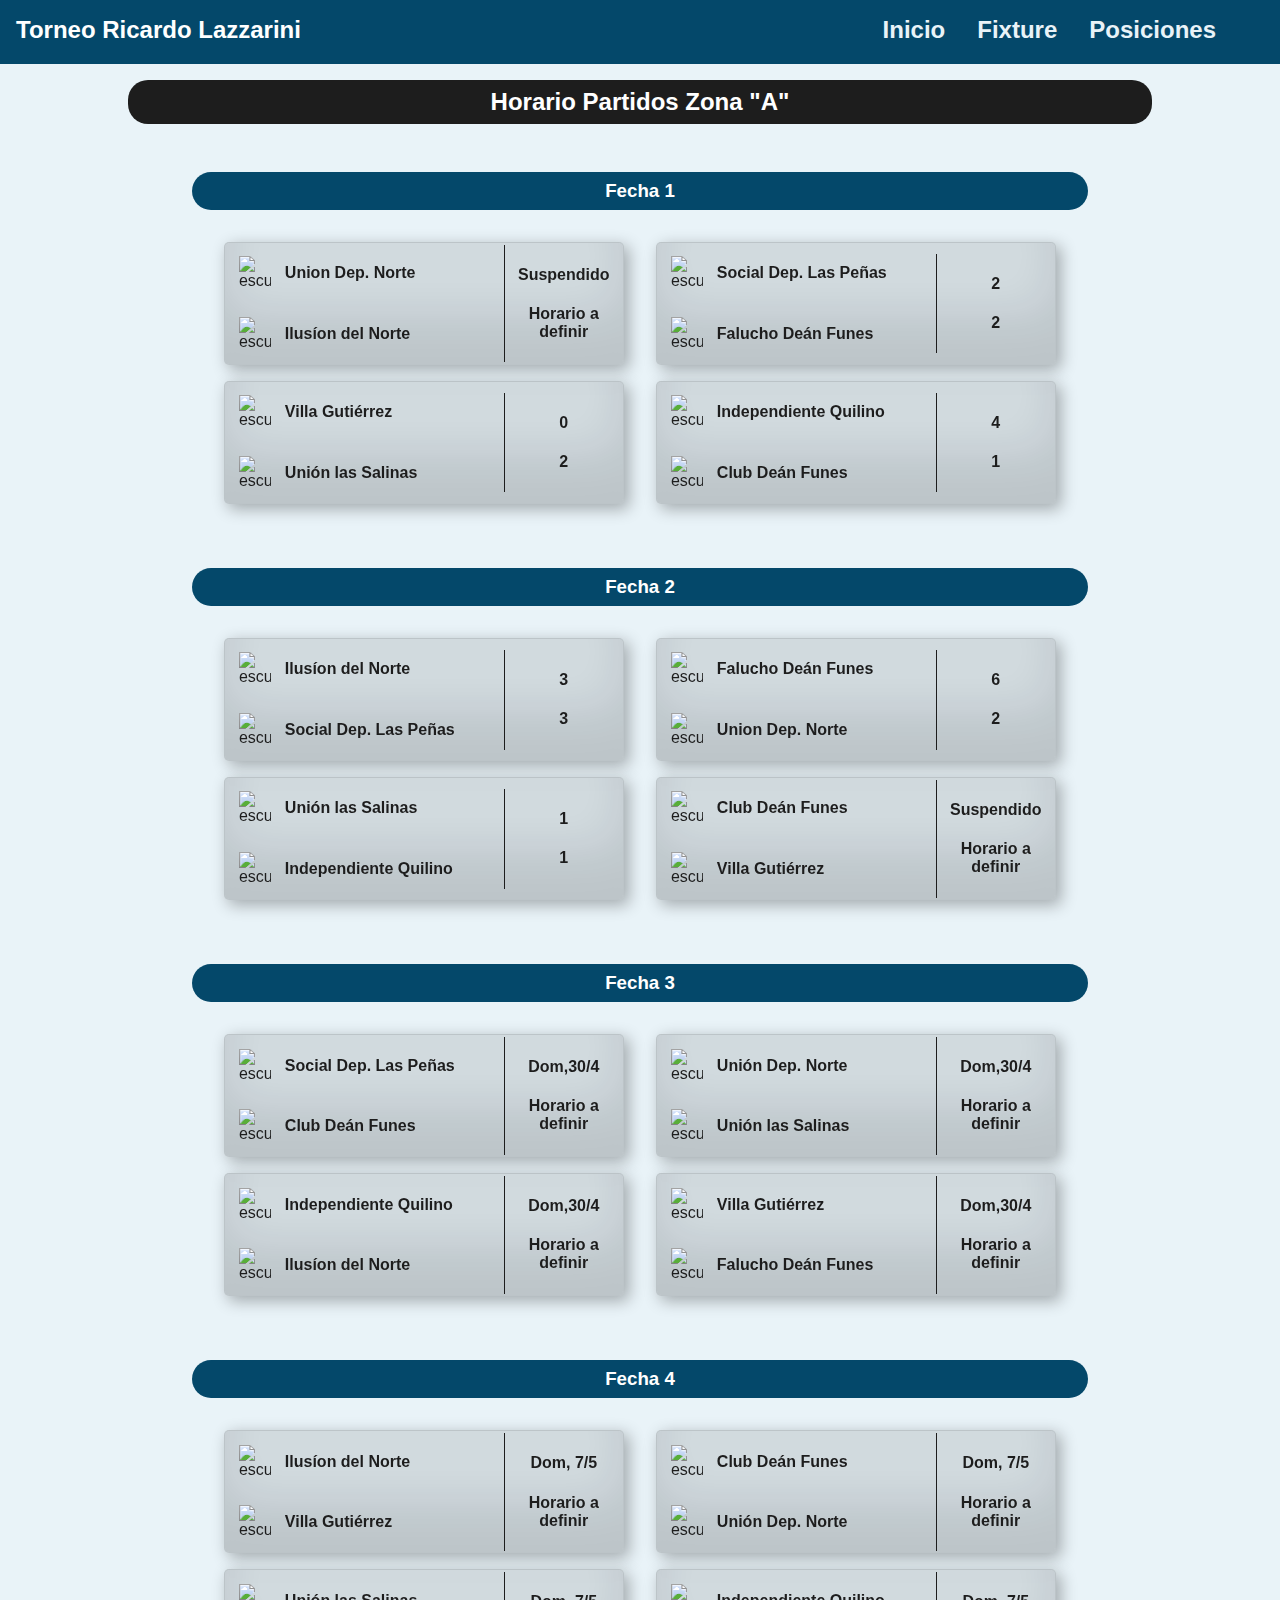
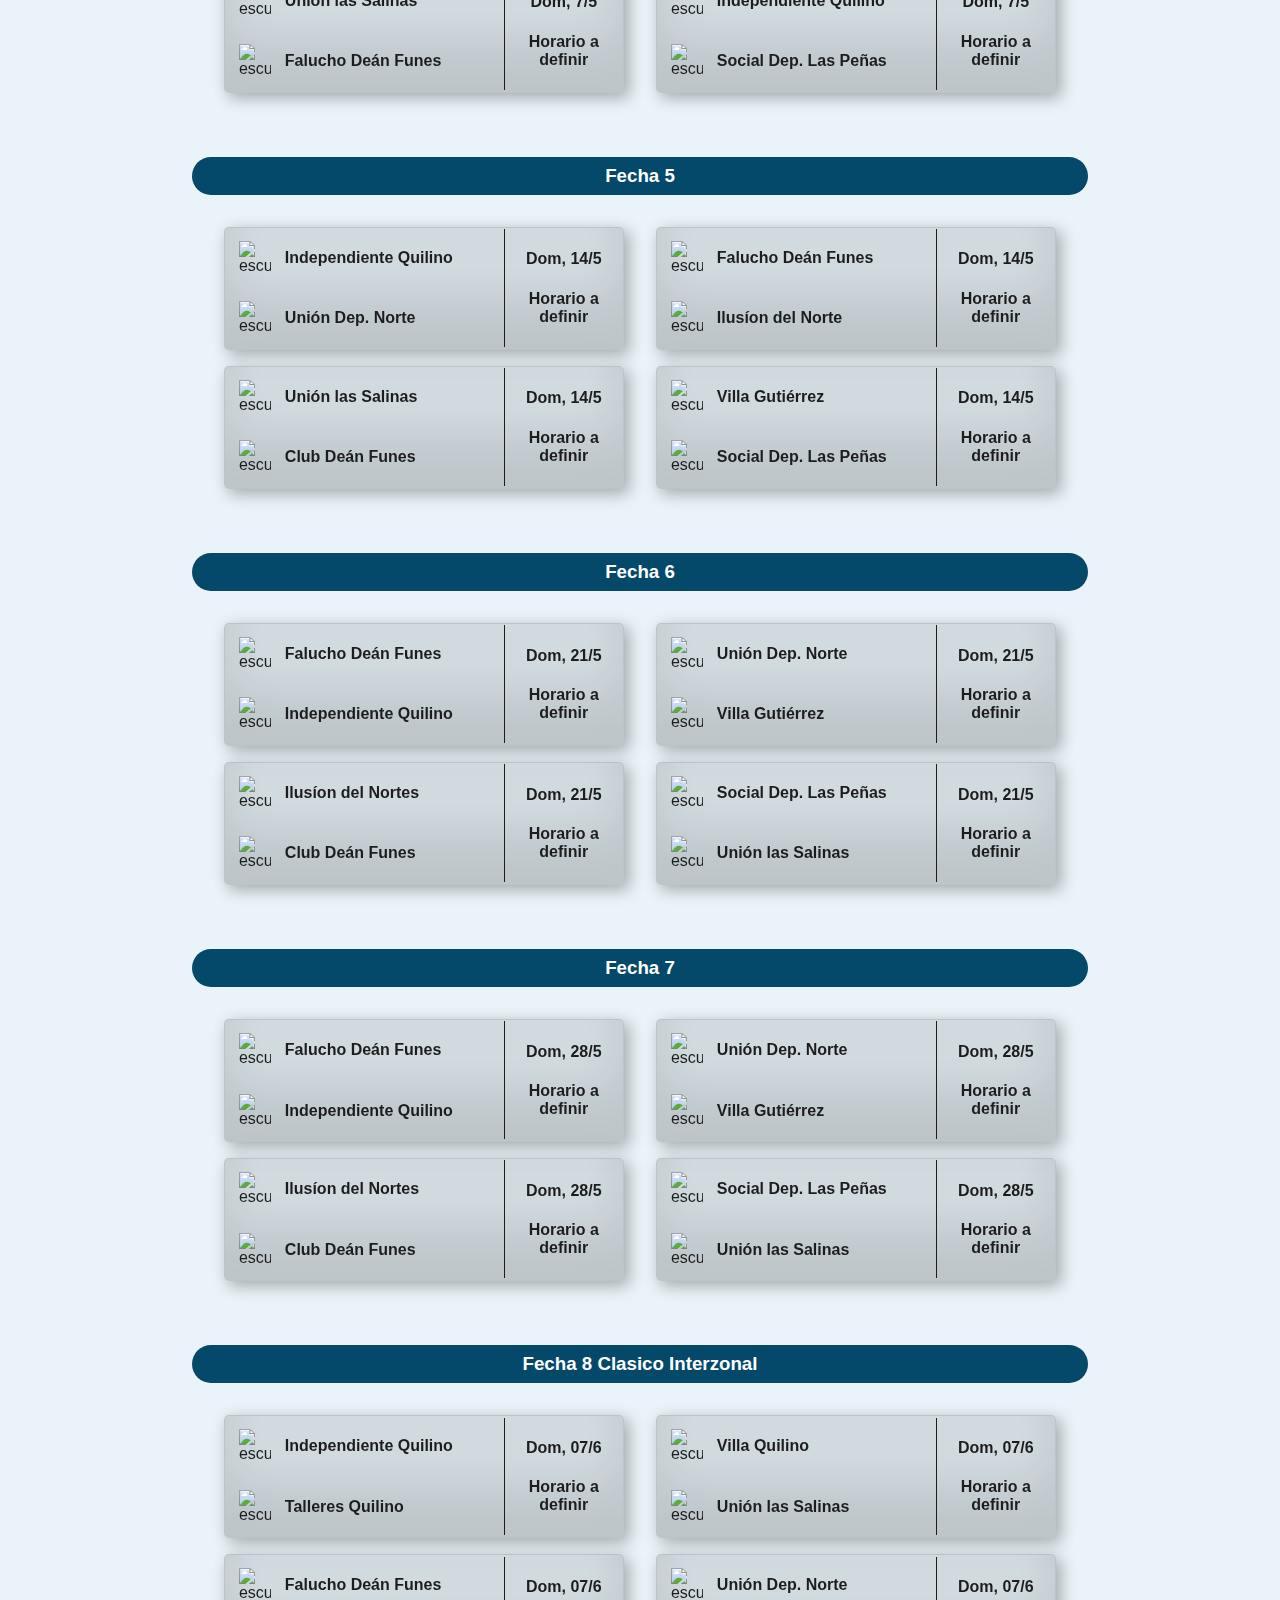
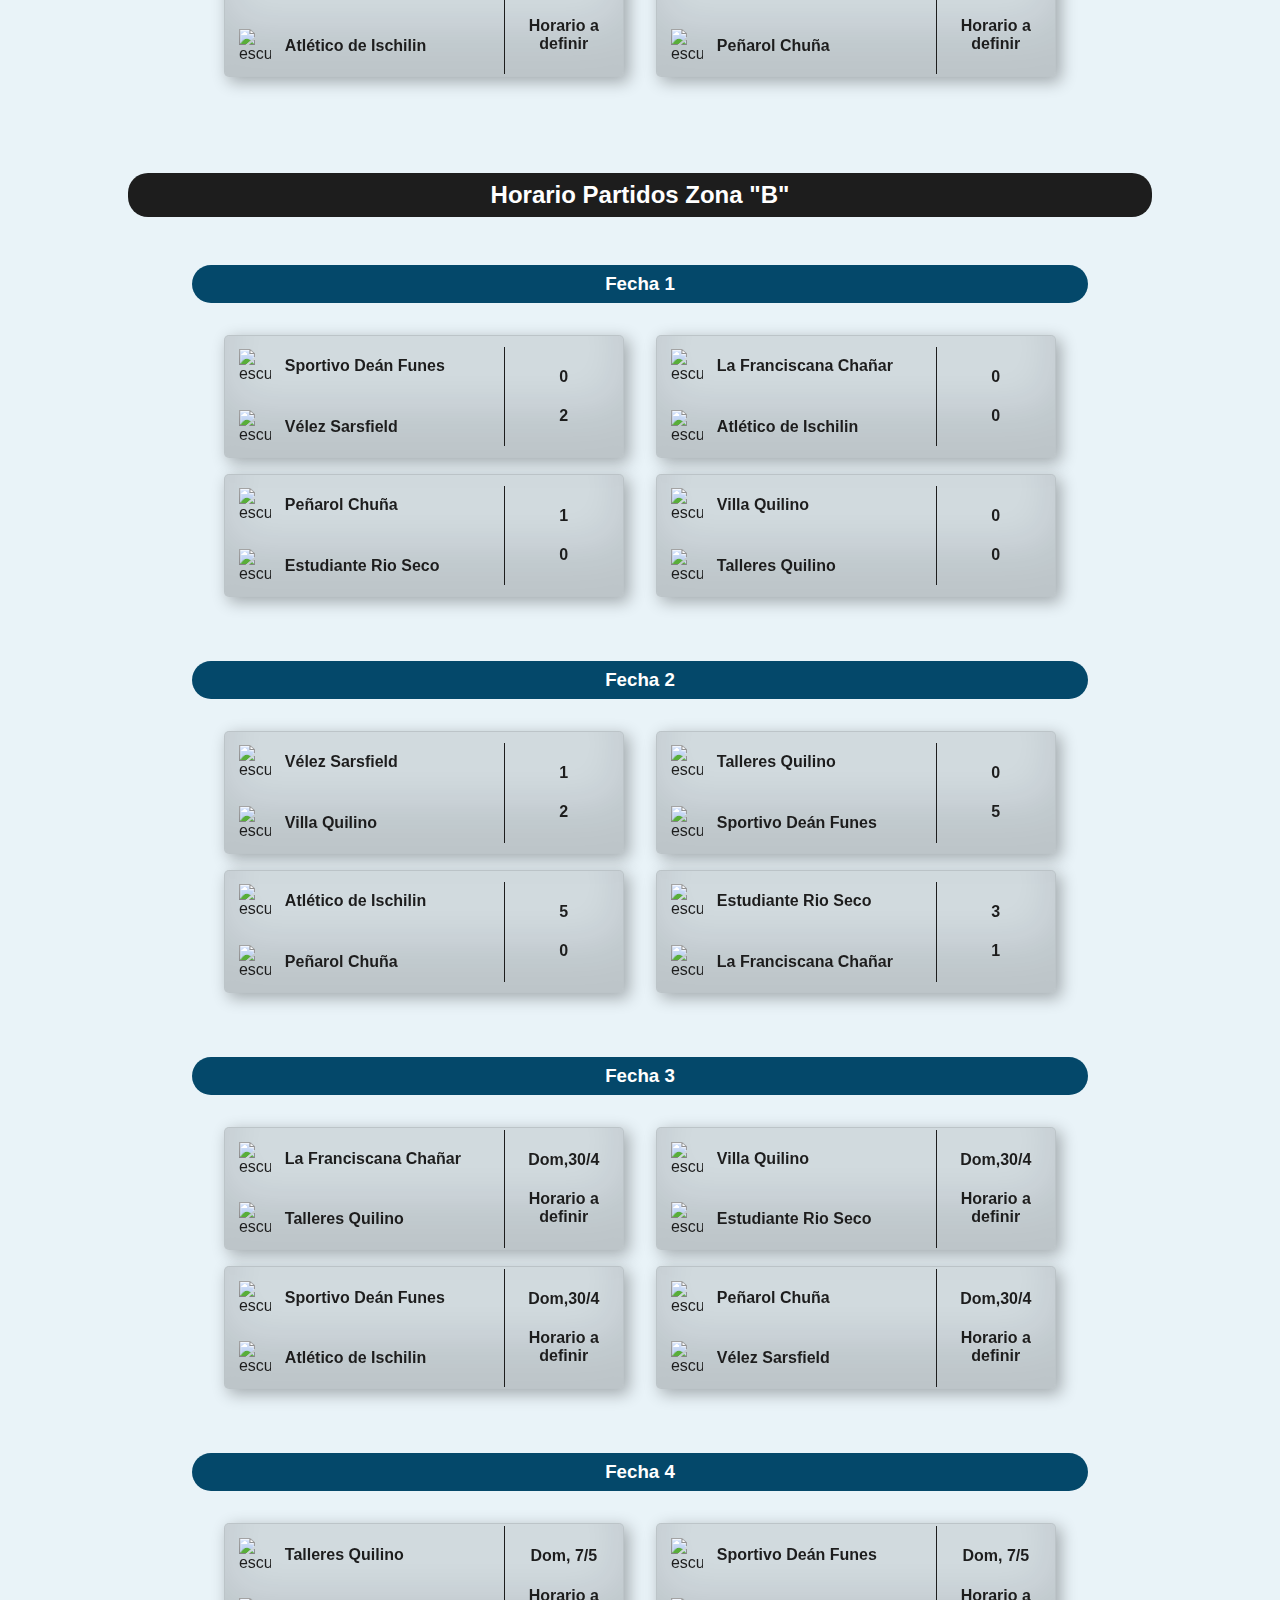
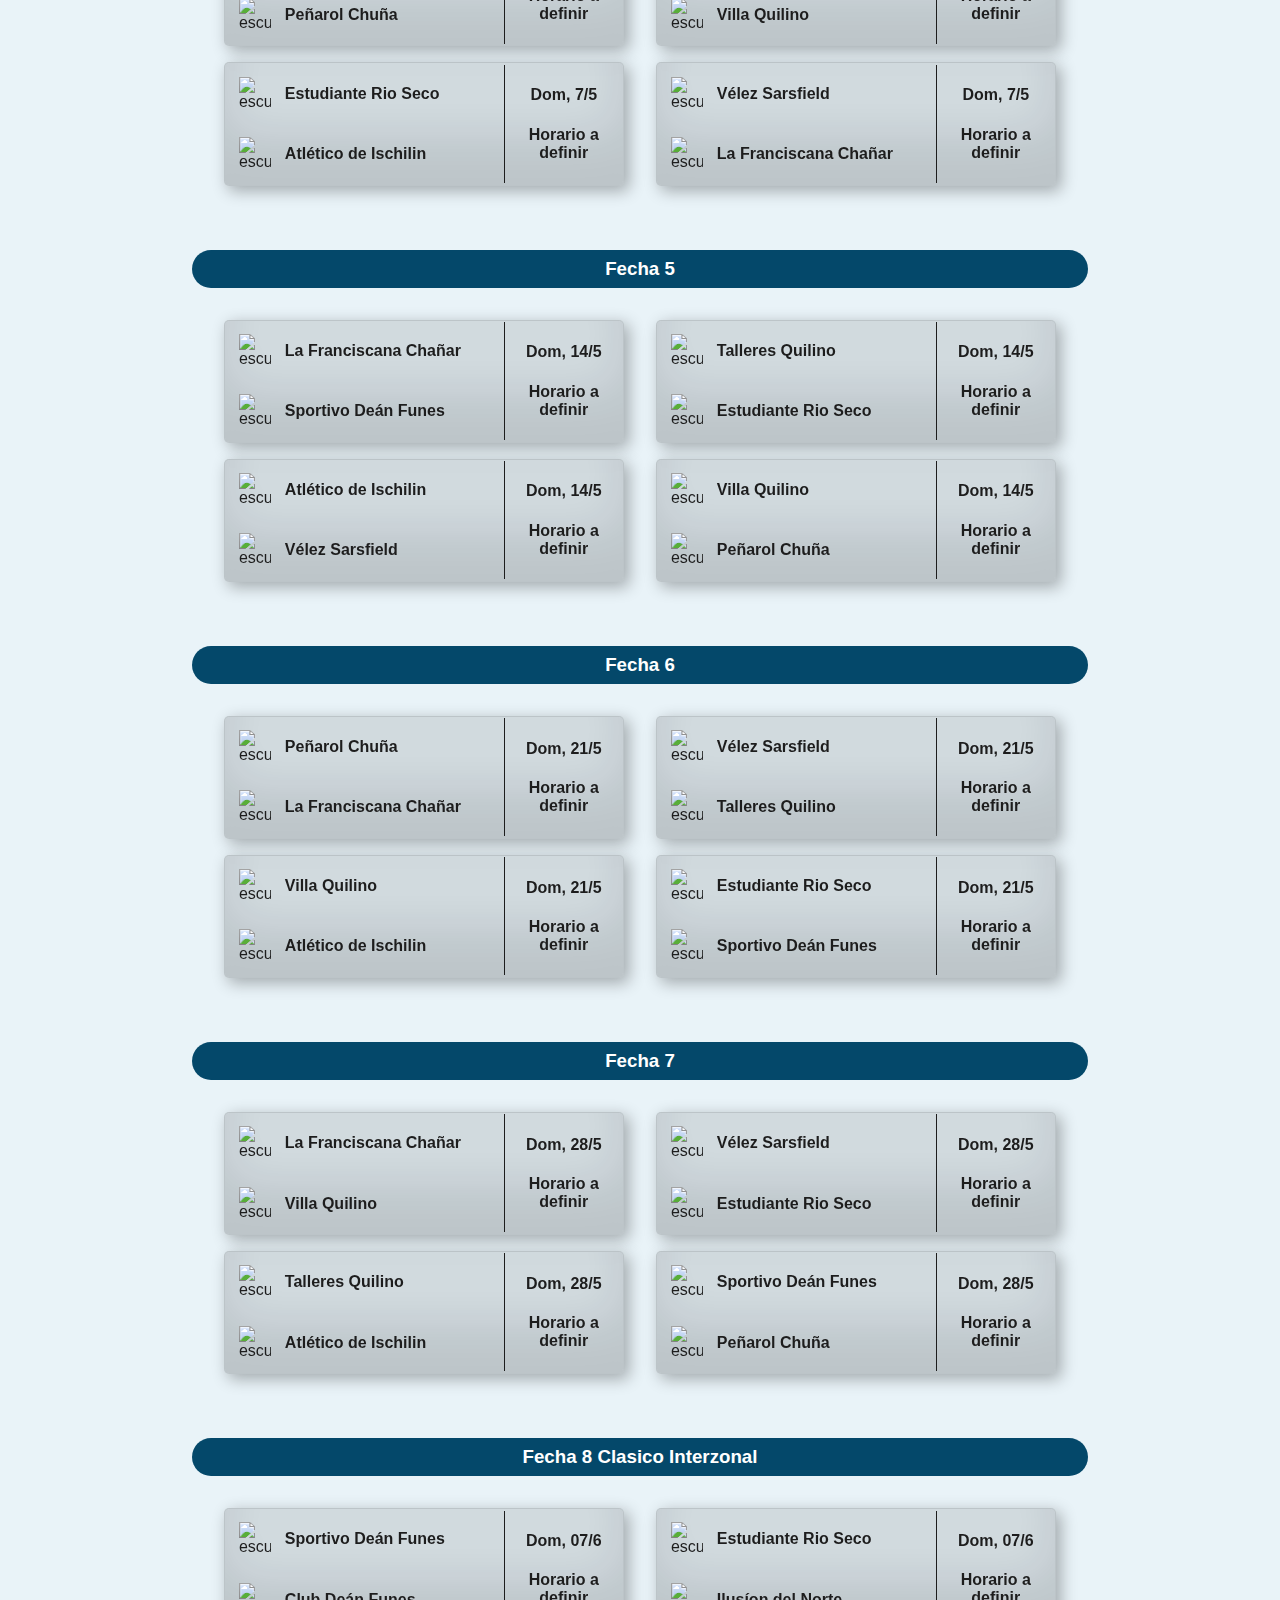
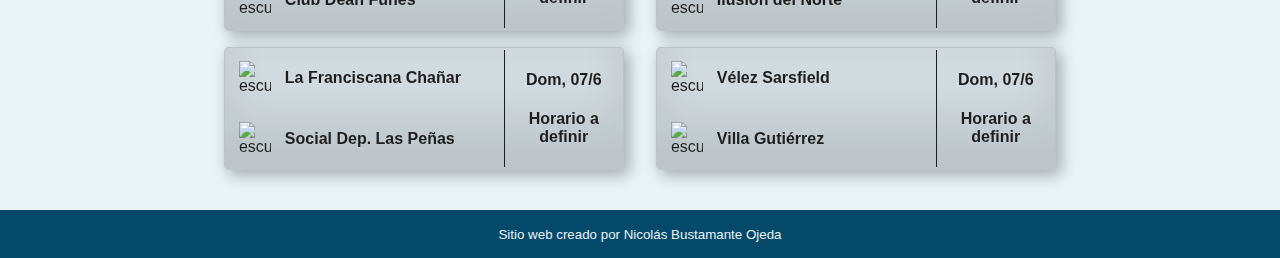
==== fixture.html @ d8ec929a "ancla footer" ====
<!DOCTYPE html>
<html lang="en">
<head>
    <meta charset="UTF-8">
    <meta http-equiv="X-UA-Compatible" content="IE=edge">
    <meta name="viewport" content="width=device-width, initial-scale=1.0">
    <link rel="stylesheet" href="style.css">
    <link rel="stylesheet" href="https://cdnjs.cloudflare.com/ajax/libs/font-awesome/6.3.0/css/all.min.css" integrity="sha512-SzlrxWUlpfuzQ+pcUCosxcglQRNAq/DZjVsC0lE40xsADsfeQoEypE+enwcOiGjk/bSuGGKHEyjSoQ1zVisanQ==" crossorigin="anonymous" referrerpolicy="no-referrer" />
    <title>Fixture </title>
</head>
<body>
    <header class="header">
        <section class="container">
          <div class="logo">
            <a href="index.html">Torneo Ricardo Lazzarini</a>
          </div>
          <button class="menu-btn">
            <svg xmlns="http://www.w3.org/2000/svg" width="24" height="24" viewBox="0 0 24 24">
              <path d="M4 6H20V8H4zM4 11H20V13H4zM4 16H20V18H4z" />
            </svg>
            <svg class="none" xmlns="http://www.w3.org/2000/svg" width="24" height="24" viewBox="0 0 24 24">
              <path
                d="M16.192 6.344L11.949 10.586 7.707 6.344 6.293 7.758 10.535 12 6.293 16.242 7.707 17.656 11.949 13.414 16.192 17.656 17.606 16.242 13.364 12 17.606 7.758z" />
            </svg>
          </button>
          <nav class="menu">
            <a href="index.html">Inicio</a>
            <a href="fixture.html">Fixture</a>
            <a href="posiciones.html">Posiciones</a>
            
            
          </nav>
        </section>
      </header>

    <h2>Horario Partidos Zona "A"</h2> 
    <h3>Fecha 1</h3>
    <section  id="fecha1A" class="section-paridos">
        <article class="card-partidos">
            <aside class="partidos">
                <div class="equipo">
                    <img src="img/union deportiva df.png" alt="escudo">
                    <h4>Union Dep. Norte</h4>
                </div>
                <div class="equipo">
                    <img src="img/ilusion del norte.png" alt="escudo">
                    <h4>Ilusíon del Norte</h4>
                </div>
            </aside>
            <aside class="hora">
                <h4>Suspendido</h4>
                <h4>Horario a definir</h4>
            </aside>
        </article>

        <article class="card-partidos">
            <aside class="partidos">
                <div class="equipo">
                    <img src="img/csd las peñas.png" alt="escudo">
                    <h4>Social Dep. Las Peñas</h4>
                </div>
                <div class="equipo">
                    <img src="img/falucho.png" alt="escudo">
                    <h4>Falucho Deán Funes</h4>
                </div>
            </aside>
            <aside class="hora">
                <h4>2</h4>
                <h4>2</h4>
            </aside>
        </article>

        <article class="card-partidos">
            <aside class="partidos">
                <div class="equipo">
                    <img src="img/villa gutierrez.png" alt="escudo">
                    <h4>Villa Gutiérrez</h4>
                </div>
                <div class="equipo">
                    <img src="img/union las salinas.png" alt="escudo">
                    <h4>Unión las Salinas</h4>
                </div>
            </aside>
            <aside class="hora">
                <h4>0</h4>
                <h4>2</h4>
            </aside>
        </article>

        <article class="card-partidos">
            <aside class="partidos">
                <div class="equipo">
                    <img src="img/independiente Quilino.png" alt="escudo">
                    <h4>Independiente Quilino</h4>
                </div>
                <div class="equipo">
                    <img src="img/club dean funes.png" alt="escudo">
                    <h4>Club Deán Funes</h4>
                </div>
            </aside>
            <aside class="hora">
                <h4>4</h4>
                <h4>1</h4>
            </aside>
        </article>
    </section>

    <h3>Fecha 2</h3>
    <section  id="fecha2A" class="section-paridos">
        <article class="card-partidos">
            <aside class="partidos">
                <div class="equipo">
                    <img src="img/ilusion del norte.png" alt="escudo">
                    <h4>Ilusíon del Norte </h4>
                </div>
                <div class="equipo">
                    <img src="img/csd las peñas.png" alt="escudo">
                    <h4>Social Dep. Las Peñas</h4>
                </div>
            </aside>
            <aside class="hora">
                <h4>3</h4>
                <h4>3</h4>
            </aside>
        </article>

        <article class="card-partidos">
            <aside class="partidos">
                <div class="equipo">
                    <img src="img/falucho.png" alt="escudo">
                    <h4>Falucho Deán Funes</h4>
                </div>
                <div class="equipo">
                    <img src="img/union deportiva df.png" alt="escudo">
                    <h4>Union Dep. Norte</h4>
                </div>
            </aside>
            <aside class="hora">
                <h4>6</h4>
                <h4>2</h4>
            </aside>
        </article>

        <article class="card-partidos">
            <aside class="partidos">
                <div class="equipo">
                    <img src="img/union las salinas.png" alt="escudo">
                    <h4>Unión las Salinas</h4>
                </div>
                <div class="equipo">
                    <img src="img/independiente Quilino.png" alt="escudo">
                    <h4>Independiente Quilino</h4>
                </div>
            </aside>
            <aside class="hora">
                <h4>1</h4>
                <h4>1</h4>
            </aside>
        </article>

        <article class="card-partidos">
            <aside class="partidos">
                <div class="equipo">
                    <img src="img/club dean funes.png" alt="escudo">
                    <h4>Club Deán Funes</h4>
                </div>
                <div class="equipo">
                    <img src="img/villa gutierrez.png" alt="escudo">
                    <h4>Villa Gutiérrez</h4>
                </div>
            </aside>
            <aside class="hora">
                <h4>Suspendido</h4>
                <h4>Horario a definir</h4>
            </aside>
        </article>
    </section>

    <h3>Fecha 3</h3>
    <section  id="fecha3A" class="section-paridos">
        <article class="card-partidos">
            <aside class="partidos">
                <div class="equipo">
                    <img src="img/csd las peñas.png" alt="escudo">
                    <h4>Social Dep. Las Peñas </h4>
                </div>
                <div class="equipo">
                    <img src="img/club dean funes.png" alt="escudo">
                    <h4>Club Deán Funes</h4>
                </div>
            </aside>
            <aside class="hora">
                <h4>Dom,30/4</h4>
                <h4>Horario a definir</h4>
            </aside>
        </article>

        <article class="card-partidos">
            <aside class="partidos">
                <div class="equipo">
                    <img src="img/union deportiva df.png" alt="escudo">
                    <h4>Unión Dep. Norte</h4>
                </div>
                <div class="equipo">
                    <img src="img/union las salinas.png" alt="escudo">
                    <h4>Unión las Salinas</h4>
                </div>
            </aside>
            <aside class="hora">
                <h4>Dom,30/4</h4>
                <h4>Horario a definir</h4>
            </aside>
        </article>

        <article class="card-partidos">
            <aside class="partidos">
                <div class="equipo">
                    <img src="img/independiente Quilino.png" alt="escudo">
                    <h4>Independiente Quilino</h4>
                </div>
                <div class="equipo">
                    <img src="img/ilusion del norte.png" alt="escudo">
                    <h4>Ilusíon del Norte</h4>
                </div>
            </aside>
            <aside class="hora">
                <h4>Dom,30/4</h4>
                <h4>Horario a definir</h4>
            </aside>
        </article>

        <article class="card-partidos">
            <aside class="partidos">
                <div class="equipo">
                    <img src="img/villa gutierrez.png" alt="escudo">
                    <h4>Villa Gutiérrez</h4>
                </div>
                <div class="equipo">
                    <img src="img/falucho.png" alt="escudo">
                    <h4>Falucho Deán Funes</h4>
                </div>
            </aside>
            <aside class="hora">
                <h4>Dom,30/4</h4>
                <h4>Horario a definir</h4>
            </aside>
        </article>
    </section>

    <h3>Fecha 4</h3>
    <section  id="fecha4A" class="section-paridos">
        <article class="card-partidos">
            <aside class="partidos">
                <div class="equipo">
                    <img src="img/ilusion del norte.png" alt="escudo">
                    <h4>Ilusíon del Norte</h4>
                </div>
                <div class="equipo">
                    <img src="img/villa gutierrez.png" alt="escudo">
                    <h4>Villa Gutiérrez</h4>
                </div>
            </aside>
            <aside class="hora">
                <h4>Dom, 7/5</h4>
                <h4>Horario a definir</h4>
            </aside>
        </article>

        <article class="card-partidos">
            <aside class="partidos">
                <div class="equipo">
                    <img src="img/club dean funes.png" alt="escudo">
                    <h4>Club Deán Funes</h4>
                </div>
                <div class="equipo">
                    <img src="img/union deportiva df.png" alt="escudo">
                    <h4>Unión Dep. Norte</h4>
                </div>
            </aside>
            <aside class="hora">
                <h4>Dom, 7/5</h4>
                <h4>Horario a definir</h4>
            </aside>
        </article>

        <article class="card-partidos">
            <aside class="partidos">
                <div class="equipo">
                    <img src="img/union las salinas.png" alt="escudo">
                    <h4>Unión las Salinas</h4>
                </div>
                <div class="equipo">
                    <img src="img/falucho.png" alt="escudo">
                    <h4>Falucho Deán Funes</h4>
                </div>
            </aside>
            <aside class="hora">
                <h4>Dom, 7/5</h4>
                <h4>Horario a definir</h4>
            </aside>
        </article>

        <article class="card-partidos">
            <aside class="partidos">
                <div class="equipo">
                    <img src="img/independiente Quilino.png" alt="escudo">
                    <h4>Independiente Quilino</h4>
                </div>
                <div class="equipo">
                    <img src="img/csd las peñas.png" alt="escudo">
                    <h4>Social Dep. Las Peñas</h4>
                </div>
            </aside>
            <aside class="hora">
                <h4>Dom, 7/5</h4>
                <h4>Horario a definir</h4>
            </aside>
        </article>
    </section>
    
    <h3>Fecha 5</h3>
    <section  id="fecha5A" class="section-paridos">
        <article class="card-partidos">
            <aside class="partidos">
                <div class="equipo">
                    <img src="img/independiente Quilino.png" alt="escudo">
                    <h4>Independiente Quilino</h4>
                </div>
                <div class="equipo">
                    <img src="img/union deportiva df.png" alt="escudo">
                    <h4>Unión Dep. Norte</h4>
                </div>
            </aside>
            <aside class="hora">
                <h4>Dom, 14/5</h4>
                <h4>Horario a definir</h4>
            </aside>
        </article>

        <article class="card-partidos">
            <aside class="partidos">
                <div class="equipo">
                    <img src="img/falucho.png" alt="escudo">
                    <h4>Falucho Deán Funes</h4>
                </div>
                <div class="equipo">
                    <img src="img/ilusion del norte.png" alt="escudo">
                    <h4>Ilusíon del Norte</h4>
                </div>
            </aside>
            <aside class="hora">
                <h4>Dom, 14/5</h4>
                <h4>Horario a definir</h4>
            </aside>
        </article>

        <article class="card-partidos">
            <aside class="partidos">
                <div class="equipo">
                    <img src="img/union las salinas.png" alt="escudo">
                    <h4>Unión las Salinas</h4>
                </div>
                <div class="equipo">
                    <img src="img/club dean funes.png" alt="escudo">
                    <h4>Club Deán Funes</h4>
                </div>
            </aside>
            <aside class="hora">
                <h4>Dom, 14/5</h4>
                <h4>Horario a definir</h4>
            </aside>
        </article>

        <article class="card-partidos">
            <aside class="partidos">
                <div class="equipo">
                    <img src="img/villa gutierrez.png" alt="escudo">
                    <h4>Villa Gutiérrez</h4>
                </div>
                <div class="equipo">
                    <img src="img/csd las peñas.png" alt="escudo">
                    <h4>Social Dep. Las Peñas</h4>
                </div>
            </aside>
            <aside class="hora">
                <h4>Dom, 14/5</h4>
                <h4>Horario a definir</h4>
            </aside>
        </article>
    </section>

    <h3>Fecha 6</h3>
    <section  id="fecha6A" class="section-paridos">
        <article class="card-partidos">
            <aside class="partidos">
                <div class="equipo">
                    <img src="img/falucho.png" alt="escudo">
                    <h4>Falucho Deán Funes</h4>
                </div>
                <div class="equipo">
                    <img src="img/independiente Quilino.png" alt="escudo">
                    <h4>Independiente Quilino</h4>
                </div>
            </aside>
            <aside class="hora">
                <h4>Dom, 21/5</h4>
                <h4>Horario a definir</h4>
            </aside>
        </article>

        <article class="card-partidos">
            <aside class="partidos">
                <div class="equipo">
                    <img src="img/union deportiva df.png" alt="escudo">
                    <h4>Unión Dep. Norte</h4>
                </div>
                <div class="equipo">
                    <img src="img/villa gutierrez.png" alt="escudo">
                    <h4>Villa Gutiérrez</h4>
                </div>
            </aside>
            <aside class="hora">
                <h4>Dom, 21/5</h4>
                <h4>Horario a definir</h4>
            </aside>
        </article>

        <article class="card-partidos">
            <aside class="partidos">
                <div class="equipo">
                    <img src="img/ilusion del norte.png" alt="escudo">
                    <h4>Ilusíon del Nortes</h4>
                </div>
                <div class="equipo">
                    <img src="img/club dean funes.png" alt="escudo">
                    <h4>Club Deán Funes</h4>
                </div>
            </aside>
            <aside class="hora">
                <h4>Dom, 21/5</h4>
                <h4>Horario a definir</h4>
            </aside>
        </article>

        <article class="card-partidos">
            <aside class="partidos">
                <div class="equipo">
                    <img src="img/csd las peñas.png" alt="escudo">
                    <h4>Social Dep. Las Peñas</h4>
                </div>
                <div class="equipo">
                    <img src="img/union las salinas.png" alt="escudo">
                    <h4>Unión las Salinas</h4>
                </div>
            </aside>
            <aside class="hora">
                <h4>Dom, 21/5</h4>
                <h4>Horario a definir</h4>
            </aside>
        </article>
    </section>

    <h3>Fecha 7</h3>
    <section  id="fecha7A" class="section-paridos">
        <article class="card-partidos">
            <aside class="partidos">
                <div class="equipo">
                    <img src="img/falucho.png" alt="escudo">
                    <h4>Falucho Deán Funes</h4>
                </div>
                <div class="equipo">
                    <img src="img/independiente Quilino.png" alt="escudo">
                    <h4>Independiente Quilino</h4>
                </div>
            </aside>
            <aside class="hora">
                <h4>Dom, 28/5</h4>
                <h4>Horario a definir</h4>
            </aside>
        </article>

        <article class="card-partidos">
            <aside class="partidos">
                <div class="equipo">
                    <img src="img/union deportiva df.png" alt="escudo">
                    <h4>Unión Dep. Norte</h4>
                </div>
                <div class="equipo">
                    <img src="img/villa gutierrez.png" alt="escudo">
                    <h4>Villa Gutiérrez</h4>
                </div>
            </aside>
            <aside class="hora">
                <h4>Dom, 28/5</h4>
                <h4>Horario a definir</h4>
            </aside>
        </article>

        <article class="card-partidos">
            <aside class="partidos">
                <div class="equipo">
                    <img src="img/ilusion del norte.png" alt="escudo">
                    <h4>Ilusíon del Nortes</h4>
                </div>
                <div class="equipo">
                    <img src="img/club dean funes.png" alt="escudo">
                    <h4>Club Deán Funes</h4>
                </div>
            </aside>
            <aside class="hora">
                <h4>Dom, 28/5</h4>
                <h4>Horario a definir</h4>
            </aside>
        </article>

        <article class="card-partidos">
            <aside class="partidos">
                <div class="equipo">
                    <img src="img/csd las peñas.png" alt="escudo">
                    <h4>Social Dep. Las Peñas</h4>
                </div>
                <div class="equipo">
                    <img src="img/union las salinas.png" alt="escudo">
                    <h4>Unión las Salinas</h4>
                </div>
            </aside>
            <aside class="hora">
                <h4>Dom, 28/5</h4>
                <h4>Horario a definir</h4>
            </aside>
        </article>
    </section>

    <h3>Fecha 8 Clasico Interzonal</h3>
    <section  id="fecha8A" class="section-paridos">
        <article class="card-partidos">
            <aside class="partidos">
                <div class="equipo">
                    <img src="img/independiente Quilino.png" alt="escudo">
                    <h4>Independiente Quilino</h4>
                </div>
                <div class="equipo">
                    <img src="img/talleres quilino.png" alt="escudo">
                    <h4>Talleres Quilino</h4>
                </div>
            </aside>
            <aside class="hora">
                <h4>Dom, 07/6</h4>
                <h4>Horario a definir</h4>
            </aside>
        </article>

        <article class="card-partidos">
            <aside class="partidos">
                <div class="equipo">
                    <img src="img/villa quilino.png" alt="escudo">
                    <h4>Villa Quilino</h4>
                </div>
                <div class="equipo">
                    <img src="img/union las salinas.png" alt="escudo">
                    <h4>Unión las Salinas</h4>
                </div>
            </aside>
            <aside class="hora">
                <h4>Dom, 07/6</h4>
                <h4>Horario a definir</h4>
            </aside>
        </article>

        <article class="card-partidos">
            <aside class="partidos">
                <div class="equipo">
                    <img src="img/falucho.png" alt="escudo">
                    <h4>Falucho Deán Funes</h4>
                </div>
                <div class="equipo">
                    <img src="img/atletico ischilin.png" alt="escudo">
                    <h4>Atlético de Ischilin</h4>
                </div>
            </aside>
            <aside class="hora">
                <h4>Dom, 07/6</h4>
                <h4>Horario a definir</h4>
            </aside>
        </article>

        <article class="card-partidos">
            <aside class="partidos">
                <div class="equipo">
                    <img src="img/union deportiva df.png" alt="escudo">
                    <h4>Unión Dep. Norte</h4>
                </div>
                <div class="equipo">
                    <img src="img/peñarol.png" alt="escudo">
                    <h4>Peñarol Chuña</h4>
                </div>
            </aside>
            <aside class="hora">
                <h4>Dom, 07/6</h4>
                <h4>Horario a definir</h4>
            </aside>
        </article>
    </section>

    <h2>Horario Partidos Zona "B"</h2> 

    <h3>Fecha 1</h3>
    <section  id="fecha1" class="section-paridos">
        <article class="card-partidos">
            <aside class="partidos">
                <div class="equipo">
                    <img src="img/sportivo.png" alt="escudo">
                    <h4>Sportivo Deán Funes</h4>
                </div>
                <div class="equipo">
                    <img src="img/velez tulumba.png" alt="escudo">
                    <h4>Vélez Sarsfield</h4>
                </div>
            </aside>
            <aside class="hora">
                <h4>0</h4>
                <h4>2</h4>
            </aside>
        </article>

        <article class="card-partidos">
            <aside class="partidos">
                <div class="equipo">
                    <img src="img/La Franciscana.png" alt="escudo">
                    <h4>La Franciscana Chañar</h4>
                </div>
                <div class="equipo">
                    <img src="img/atletico ischilin.png" alt="escudo">
                    <h4>Atlético de Ischilin</h4>
                </div>
            </aside>
            <aside class="hora">
                <h4>0</h4>
                <h4>0</h4>
            </aside>
        </article>

        <article class="card-partidos">
            <aside class="partidos">
                <div class="equipo">
                    <img src="img/peñarol.png" alt="escudo">
                    <h4>Peñarol Chuña</h4>
                </div>
                <div class="equipo">
                    <img src="img/estudiantes.png" alt="escudo">
                    <h4>Estudiante Rio Seco</h4>
                </div>
            </aside>
            <aside class="hora">
                <h4>1</h4>
                <h4>0</h4>
            </aside>
        </article>

        <article class="card-partidos">
            <aside class="partidos">
                <div class="equipo">
                    <img src="img/villa quilino.png" alt="escudo">
                    <h4>Villa Quilino</h4>
                </div>
                <div class="equipo">
                    <img src="img/talleres quilino.png" alt="escudo">
                    <h4>Talleres Quilino</h4>
                </div>
            </aside>
            <aside class="hora">
                <h4>0</h4>
                <h4>0</h4>
            </aside>
        </article>
    </section>

    <h3>Fecha 2</h3>
    <section  id="fecha2" class="section-paridos">
        <article class="card-partidos">
            <aside class="partidos">
                <div class="equipo">
                    <img src="img/velez tulumba.png" alt="escudo">
                    <h4>Vélez Sarsfield</h4>
                </div>
                <div class="equipo">
                    <img src="img/villa quilino.png" alt="escudo">
                    <h4>Villa Quilino</h4>
                </div>
            </aside>
            <aside class="hora">
                <h4>1</h4>
                <h4>2</h4>
            </aside>
        </article>

        <article class="card-partidos">
            <aside class="partidos">
                <div class="equipo">
                    <img src="img/talleres quilino.png" alt="escudo">
                    <h4>Talleres Quilino</h4>
                </div>
                <div class="equipo">
                    <img src="img/sportivo.png" alt="escudo">
                    <h4>Sportivo Deán Funes</h4>
                </div>
            </aside>
            <aside class="hora">
                <h4>0</h4>
                <h4>5</h4>
            </aside>
        </article>

        <article class="card-partidos">
            <aside class="partidos">
                <div class="equipo">
                    <img src="img/atletico ischilin.png" alt="escudo">
                    <h4>Atlético de Ischilin</h4>
                </div>
                <div class="equipo">
                    <img src="img/peñarol.png" alt="escudo">
                    <h4>Peñarol Chuña</h4>
                </div>
            </aside>
            <aside class="hora">
                <h4>5</h4>
                <h4>0</h4>
            </aside>
        </article>

        <article class="card-partidos">
            <aside class="partidos">
                <div class="equipo">
                    <img src="img/estudiantes.png" alt="escudo">
                    <h4>Estudiante Rio Seco</h4>
                </div>
                <div class="equipo">
                    <img src="img/La Franciscana.png" alt="escudo">
                    <h4>La Franciscana Chañar</h4>
                </div>
            </aside>
            <aside class="hora">
                <h4>3</h4>
                <h4>1</h4>
            </aside>
        </article>
    </section>

    <h3>Fecha 3</h3>
    <section  id="fecha3" class="section-paridos">
        <article class="card-partidos">
            <aside class="partidos">
                <div class="equipo">
                    <img src="img/La Franciscana.png" alt="escudo">
                    <h4>La Franciscana Chañar</h4>
                </div>
                <div class="equipo">
                    <img src="img/talleres quilino.png" alt="escudo">
                    <h4>Talleres Quilino</h4>
                </div>
            </aside>
            <aside class="hora">
                <h4>Dom,30/4</h4>
                <h4>Horario a definir</h4>
            </aside>
        </article>

        <article class="card-partidos">
            <aside class="partidos">
                <div class="equipo">
                    <img src="img/villa quilino.png" alt="escudo">
                    <h4>Villa Quilino</h4>
                </div>
                <div class="equipo">
                    <img src="img/estudiantes.png" alt="escudo">
                    <h4>Estudiante Rio Seco</h4>
                </div>
            </aside>
            <aside class="hora">
                <h4>Dom,30/4</h4>
                <h4>Horario a definir</h4>
            </aside>
        </article>

        <article class="card-partidos">
            <aside class="partidos">
                <div class="equipo">
                    <img src="img/sportivo.png" alt="escudo">
                    <h4>Sportivo Deán Funes</h4>
                </div>
                <div class="equipo">
                    <img src="img/atletico ischilin.png" alt="escudo">
                    <h4>Atlético de Ischilin</h4>
                </div>
            </aside>
            <aside class="hora">
                <h4>Dom,30/4</h4>
                <h4>Horario a definir</h4>
            </aside>
        </article>

        <article class="card-partidos">
            <aside class="partidos">
                <div class="equipo">
                    <img src="img/peñarol.png" alt="escudo">
                    <h4>Peñarol Chuña</h4>
                </div>
                <div class="equipo">
                    <img src="img/velez tulumba.png" alt="escudo">
                    <h4>Vélez Sarsfield</h4>
                </div>
            </aside>
            <aside class="hora">
                <h4>Dom,30/4</h4>
                <h4>Horario a definir</h4>
            </aside>
        </article>
    </section>

    <h3>Fecha 4</h3>
    <section  id="fecha4" class="section-paridos">
        <article class="card-partidos">
            <aside class="partidos">
                <div class="equipo">
                    <img src="img/talleres quilino.png" alt="escudo">
                    <h4>Talleres Quilino</h4>
                </div>
                <div class="equipo">
                    <img src="img/peñarol.png" alt="escudo">
                    <h4>Peñarol Chuña</h4>
                </div>
            </aside>
            <aside class="hora">
                <h4>Dom, 7/5</h4>
                <h4>Horario a definir</h4>
            </aside>
        </article>

        <article class="card-partidos">
            <aside class="partidos">
                <div class="equipo">
                    <img src="img/sportivo.png" alt="escudo">
                    <h4>Sportivo Deán Funes</h4>
                </div>
                <div class="equipo">
                    <img src="img/villa quilino.png" alt="escudo">
                    <h4>Villa Quilino</h4>
                </div>
            </aside>
            <aside class="hora">
                <h4>Dom, 7/5</h4>
                <h4>Horario a definir</h4>
            </aside>
        </article>

        <article class="card-partidos">
            <aside class="partidos">
                <div class="equipo">
                    <img src="img/estudiantes.png" alt="escudo">
                    <h4>Estudiante Rio Seco</h4>
                </div>
                <div class="equipo">
                    <img src="img/atletico ischilin.png" alt="escudo">
                    <h4>Atlético de Ischilin</h4>
                </div>
            </aside>
            <aside class="hora">
                <h4>Dom, 7/5</h4>
                <h4>Horario a definir</h4>
            </aside>
        </article>

        <article class="card-partidos">
            <aside class="partidos">
                <div class="equipo">
                    <img src="img/velez tulumba.png" alt="escudo">
                    <h4>Vélez Sarsfield</h4>
                </div>
                <div class="equipo">
                    <img src="img/La Franciscana.png" alt="escudo">
                    <h4>La Franciscana Chañar</h4>
                </div>
            </aside>
            <aside class="hora">
                <h4>Dom, 7/5</h4>
                <h4>Horario a definir</h4>
            </aside>
        </article>
    </section>
    
    <h3>Fecha 5</h3>
    <section  id="fecha5" class="section-paridos">
        <article class="card-partidos">
            <aside class="partidos">
                <div class="equipo">
                    <img src="img/La Franciscana.png" alt="escudo">
                    <h4>La Franciscana Chañar</h4>
                </div>
                <div class="equipo">
                    <img src="img/sportivo.png" alt="escudo">
                    <h4>Sportivo Deán Funes</h4>
                </div>
            </aside>
            <aside class="hora">
                <h4>Dom, 14/5</h4>
                <h4>Horario a definir</h4>
            </aside>
        </article>

        <article class="card-partidos">
            <aside class="partidos">
                <div class="equipo">
                    <img src="img/talleres quilino.png" alt="escudo">
                    <h4>Talleres Quilino</h4>
                </div>
                <div class="equipo">
                    <img src="img/estudiantes.png" alt="escudo">
                    <h4>Estudiante Rio Seco</h4>
                </div>
            </aside>
            <aside class="hora">
                <h4>Dom, 14/5</h4>
                <h4>Horario a definir</h4>
            </aside>
        </article>

        <article class="card-partidos">
            <aside class="partidos">
                <div class="equipo">
                    <img src="img/atletico ischilin.png" alt="escudo">
                    <h4>Atlético de Ischilin</h4>
                </div>
                <div class="equipo">
                    <img src="img/velez tulumba.png" alt="escudo">
                    <h4>Vélez Sarsfield</h4>
                </div>
            </aside>
            <aside class="hora">
                <h4>Dom, 14/5</h4>
                <h4>Horario a definir</h4>
            </aside>
        </article>

        <article class="card-partidos">
            <aside class="partidos">
                <div class="equipo">
                    <img src="img/villa quilino.png" alt="escudo">
                    <h4>Villa Quilino</h4>
                </div>
                <div class="equipo">
                    <img src="img/peñarol.png" alt="escudo">
                    <h4>Peñarol Chuña</h4>
                </div>
            </aside>
            <aside class="hora">
                <h4>Dom, 14/5</h4>
                <h4>Horario a definir</h4>
            </aside>
        </article>
    </section>

    <h3>Fecha 6</h3>
    <section  id="fecha6" class="section-paridos">
        <article class="card-partidos">
            <aside class="partidos">
                <div class="equipo">
                    <img src="img/peñarol.png" alt="escudo">
                    <h4>Peñarol Chuña</h4>
                </div>
                <div class="equipo">
                    <img src="img/La Franciscana.png" alt="escudo">
                    <h4>La Franciscana Chañar</h4>
                </div>
            </aside>
            <aside class="hora">
                <h4>Dom, 21/5</h4>
                <h4>Horario a definir</h4>
            </aside>
        </article>

        <article class="card-partidos">
            <aside class="partidos">
                <div class="equipo">
                    <img src="img/velez tulumba.png" alt="escudo">
                    <h4>Vélez Sarsfield</h4>
                </div>
                <div class="equipo">
                    <img src="img/talleres quilino.png" alt="escudo">
                    <h4>Talleres Quilino</h4>
                </div>
            </aside>
            <aside class="hora">
                <h4>Dom, 21/5</h4>
                <h4>Horario a definir</h4>
            </aside>
        </article>

        <article class="card-partidos">
            <aside class="partidos">
                <div class="equipo">
                    <img src="img/villa quilino.png" alt="escudo">
                    <h4>Villa Quilino</h4>
                </div>
                <div class="equipo">
                    <img src="img/atletico ischilin.png" alt="escudo">
                    <h4>Atlético de Ischilin</h4>
                </div>
            </aside>
            <aside class="hora">
                <h4>Dom, 21/5</h4>
                <h4>Horario a definir</h4>
            </aside>
        </article>

        <article class="card-partidos">
            <aside class="partidos">
                <div class="equipo">
                    <img src="img/estudiantes.png" alt="escudo">
                    <h4>Estudiante Rio Seco</h4>
                </div>
                <div class="equipo">
                    <img src="img/sportivo.png" alt="escudo">
                    <h4>Sportivo Deán Funes</h4>
                </div>
            </aside>
            <aside class="hora">
                <h4>Dom, 21/5</h4>
                <h4>Horario a definir</h4>
            </aside>
        </article>
    </section>

    <h3>Fecha 7</h3>
    <section  id="fecha7" class="section-paridos">
        <article class="card-partidos">
            <aside class="partidos">
                <div class="equipo">
                    <img src="img/La Franciscana.png" alt="escudo">
                    <h4>La Franciscana Chañar</h4>
                </div>
                <div class="equipo">
                    <img src="img/villa quilino.png" alt="escudo">
                    <h4>Villa Quilino</h4>
                </div>
            </aside>
            <aside class="hora">
                <h4>Dom, 28/5</h4>
                <h4>Horario a definir</h4>
            </aside>
        </article>

        <article class="card-partidos">
            <aside class="partidos">
                <div class="equipo">
                    <img src="img/velez tulumba.png" alt="escudo">
                    <h4>Vélez Sarsfield</h4>
                </div>
                <div class="equipo">
                    <img src="img/estudiantes.png" alt="escudo">
                    <h4>Estudiante Rio Seco</h4>
                </div>
            </aside>
            <aside class="hora">
                <h4>Dom, 28/5</h4>
                <h4>Horario a definir</h4>
            </aside>
        </article>

        <article class="card-partidos">
            <aside class="partidos">
                <div class="equipo">
                    <img src="img/talleres quilino.png" alt="escudo">
                    <h4>Talleres Quilino</h4>
                </div>
                <div class="equipo">
                    <img src="img/atletico ischilin.png" alt="escudo">
                    <h4>Atlético de Ischilin</h4>
                </div>
            </aside>
            <aside class="hora">
                <h4>Dom, 28/5</h4>
                <h4>Horario a definir</h4>
            </aside>
        </article>

        <article class="card-partidos">
            <aside class="partidos">
                <div class="equipo">
                    <img src="img/sportivo.png" alt="escudo">
                    <h4>Sportivo Deán Funes</h4>
                </div>
                <div class="equipo">
                    <img src="img/peñarol.png" alt="escudo">
                    <h4>Peñarol Chuña</h4>
                </div>
            </aside>
            <aside class="hora">
                <h4>Dom, 28/5</h4>
                <h4>Horario a definir</h4>
            </aside>
        </article>
    </section>

    <h3>Fecha 8 Clasico Interzonal</h3>
    <section  id="fecha8" class="section-paridos">
        <article class="card-partidos">
            <aside class="partidos">
                <div class="equipo">
                    <img src="img/sportivo.png" alt="escudo">
                    <h4>Sportivo Deán Funes</h4>
                </div>
                <div class="equipo">
                    <img src="img/club dean funes.png" alt="escudo">
                    <h4>Club Deán Funes</h4>
                </div>
            </aside>
            <aside class="hora">
                <h4>Dom, 07/6</h4>
                <h4>Horario a definir</h4>
            </aside>
        </article>

        <article class="card-partidos">
            <aside class="partidos">
                <div class="equipo">
                    <img src="img/estudiantes.png" alt="escudo">
                    <h4>Estudiante Rio Seco</h4>
                </div>
                <div class="equipo">
                    <img src="img/ilusion del norte.png" alt="escudo">
                    <h4>Ilusíon del Norte</h4>
                </div>
            </aside>
            <aside class="hora">
                <h4>Dom, 07/6</h4>
                <h4>Horario a definir</h4>
            </aside>
        </article>

        <article class="card-partidos">
            <aside class="partidos">
                <div class="equipo">
                    <img src="img/La Franciscana.png" alt="escudo">
                    <h4>La Franciscana Chañar</h4>
                </div>
                <div class="equipo">
                    <img src="img/csd las peñas.png" alt="escudo">
                    <h4>Social Dep. Las Peñas</h4>
                </div>
            </aside>
            <aside class="hora">
                <h4>Dom, 07/6</h4>
                <h4>Horario a definir</h4>
            </aside>
        </article>

        <article class="card-partidos">
            <aside class="partidos">
                <div class="equipo">
                    <img src="img/velez tulumba.png" alt="escudo">
                    <h4>Vélez Sarsfield</h4>
                </div>
                <div class="equipo">
                    <img src="img/villa gutierrez.png" alt="escudo">
                    <h4>Villa Gutiérrez</h4>
                </div>
            </aside>
            <aside class="hora">
                <h4>Dom, 07/6</h4>
                <h4>Horario a definir</h4>
            </aside>
        </article>
    </section>

    <footer>
         <small>Sitio web creado por Nicolás Bustamante Ojeda</small>
         
    </footer>

    
    <script src="script.js"></script>
</body>
</html>
---- style.css ----
/* declaracion de variables */
:root {
    --color-bordes: #1d1d1d;
    --color-primario: #e9f3f8;
    --color-secundario: #04486a;
    --color-sombra: rgba(0, 0, 0, 0.16);
    --color-font:#fff;
    --color-celdas:#27272733;;
    --filter-blur: rgba(0, 0, 0, 0.1);
    --color-nav:rgb(75, 90, 105);
    --color-sombra-hero:rgba(0, 0, 0, 0.5);
}

*, *:before, *:after {
    box-sizing: inherit;
}

html{
    background-color:var(--color-primario);
    box-sizing: border-box;
    font-family: 'Raleway', sans-serif;
    font-size: 16px;
    scroll-behavior: smooth; /* animacion suave del scroll  */
}

body{
  margin: 0;
}

 footer{
  display: flex;
  justify-content: center;
  align-items: center;
  margin-top: 1.5rem;
  margin-bottom: 64px;
  padding: 1rem;
  width: 100%;
  height: 3rem;
  background-color: var(--color-secundario);
  color: var(--color-primario);
  text-align: center;
  }

  /* ********** HeroImage ********** */
.hero-image {
  background-image: var(--hero-image);
  background-repeat: no-repeat;
  background-size: cover;
  background-position: bottom;
  background-attachment: var(--hero-attachment);
}
.hero-image-content img{
width: 20vw;
margin-left: 10vw;
margin-right: 10vw;
}

.hero-image-opacity {
  width: 100%;
  min-height: 90vh;
  display: flex;
  justify-content: center;
  align-items: center;
  text-align: center;
  background-color: var(--hero-opacity-color);
}

.hero-image-title {
  font-size: 5.5vw;
  color: var(--color-font);
}

/* menu */
.header {
  position: fixed;
  left: 0;
  bottom: 0;
  z-index: 999;
  padding: 1rem;
  width: 100%;
  height: 4rem;
  background-color: var(--color-secundario);
  border-top: solid 1px var(--color-primario);
  color: var(--color-primario);
}

.container {
  margin-left: auto;
  margin-right: auto;
  max-width: var(--max-width);
}

.header > .container {
  display: flex;
  justify-content: space-between;
  align-items: center;
}

.logo a {
  color: var(--color-font);
  font-weight: bold;
  font-size: 1.5rem;
  text-decoration: none;
}

.menu-btn {
  outline: thin solid var(--color-secundario);
  border: 0;
  cursor: pointer;
  background-color: var(--color-secundario);
}

.menu-btn svg {
  fill: var(--color-font);
}

.none {
  display: none;
}

.menu {
  position: fixed;
  left: 0;
  bottom: 4rem;
  width: 100%;
  display: flex;
  flex-direction: column;
  background-color: var(--color-secundario);
  opacity: 0;
  pointer-events: none;
  transition: opacity 0.5s ease;
}

.menu.is-active {
  opacity: 1;
  pointer-events: auto;
}

.menu a {
  padding: 1rem;
  font-size: 1.5rem;
  font-weight: bold;
  text-align: center;
  text-decoration: none;
  color: var(--color-tarjeta);
}


/* ****************** card ****************** */
.section-paridos{
    display: flex;
    justify-content: center;
    flex-wrap: wrap;
    max-width: 80vw;   
    margin: 0 auto;
    }

.card-partidos{
    display: flex;
    width: 400px;
    box-shadow:
    inset 0 -3em 3em rgba(0,0,0,0.1),
          0.3em 0.3em 1em rgba(0,0,0,0.3);
    border-radius: 5px;
    background-color: var(--filter-blur);
    backdrop-filter: blur(10px);
    margin-bottom: 1rem;
    margin-left: 1rem;
    margin-right: 1rem;
    color: var(--color-bordes);
    border: solid 1px var(--filter-blur);
}

.card-partidos img{
    width: 2rem;
    height: auto;
    margin: 0 5%;
}

.partidos{
    display: flex;
    justify-content: center;
    align-items: start;
    flex-direction: column;
    width: 70%;
}

.hora{
    text-align: center;
    margin-top: auto;
    margin-bottom: auto;
    width: 30%;
    border-left: 1px solid var(--color-bordes);
}

.equipo{
    display: flex;
    justify-content: start;
    align-items: center;
    width: 100%;
}

/* ****************** table ****************** */

table{
    display: flex;
    justify-content: center;
    width: 95vw;
    border-collapse: collapse;
    margin-left: auto;
    margin-right: auto;
    margin-bottom: 3rem;
    margin-top: 2rem;
}

.section-table{
  overflow-x: auto;
}

tr{ 
    border-bottom: 1px solid var(--color-bordes);
}

tr:nth-child(even){
  background-color: var(--color-celdas);
}

td{
  text-align: center;
}

tr th, td:nth-child(1){
    width: 5vw;
    text-align: center;
}
tr td:nth-child(2){
  text-align: center;
}

tr td:nth-child(3){
    width: 50vw;
    line-height: 1px;
    text-align: left;
    margin-left: -10rem;
}

tr th, td:nth-child(4){
    width: 5vw;
    text-align: center;
}

td img{
  width: 2rem;
  height: auto;
}

h2{
  margin-top: 5rem;
  margin-right: auto;
  margin-left: auto;
  text-align: center;
  background-color: var(--color-bordes);
  padding: 0.5rem;
  border-radius: 20px;
  width:80vw;
  color:var(--color-font)
}


h3{
  margin-top: 3rem;
  margin-bottom: 2rem;
  margin-right: auto;
  margin-left: auto;
  text-align: center;
  background-color: var(--color-secundario);
  padding: 0.5rem;
  border-radius: 20px;
  width:70vw;
  color:var(--color-font)
}
.aviso-tabla{
  text-align: center;
  margin-top: 2rem;
margin-bottom: -3rem;
  display: none; 
}
@media screen and (max-width: 500px) {
  th:nth-child(5), td:nth-child(5),
  th:nth-child(6), td:nth-child(6),
  th:nth-child(7), td:nth-child(7),
  th:nth-child(8), td:nth-child(8),
   th:nth-child(9), td:nth-child(9), 
   th:nth-child(10), td:nth-child(10), 
   th:nth-child(11), td:nth-child(11){
    display:none;
  }

  .aviso-tabla{
     display: block; 
  }
}

@media screen and (min-width: 1024px) {

  .header {
    position: fixed;
    left: 0;
    top: 0;
    z-index: 999;
    padding: 1rem;
    height: 4rem;
    border:none;
  }

  .hero-image-content img{
    width: 20vw;
    margin-top: 0;
    padding-top:5rem;
    }

  .hero-image-title {
    font-size: 3vw;
    margin-top: 2vw;
  }

  .menu-btn {
    display: none;
  }

  .menu {
    position: static;
    width: auto;
    flex-direction: row;
    opacity: 1;
    pointer-events: auto;
  }

  .menu a{
    display: inline;
    padding: 0 1rem;
    font-size: 1.5rem;
  }
  
  .menu a:last-child {
    margin-right: 2rem;
  }

  table{
    width: 80vw;
  }

  footer{
    margin-bottom:0;
    }
    

}
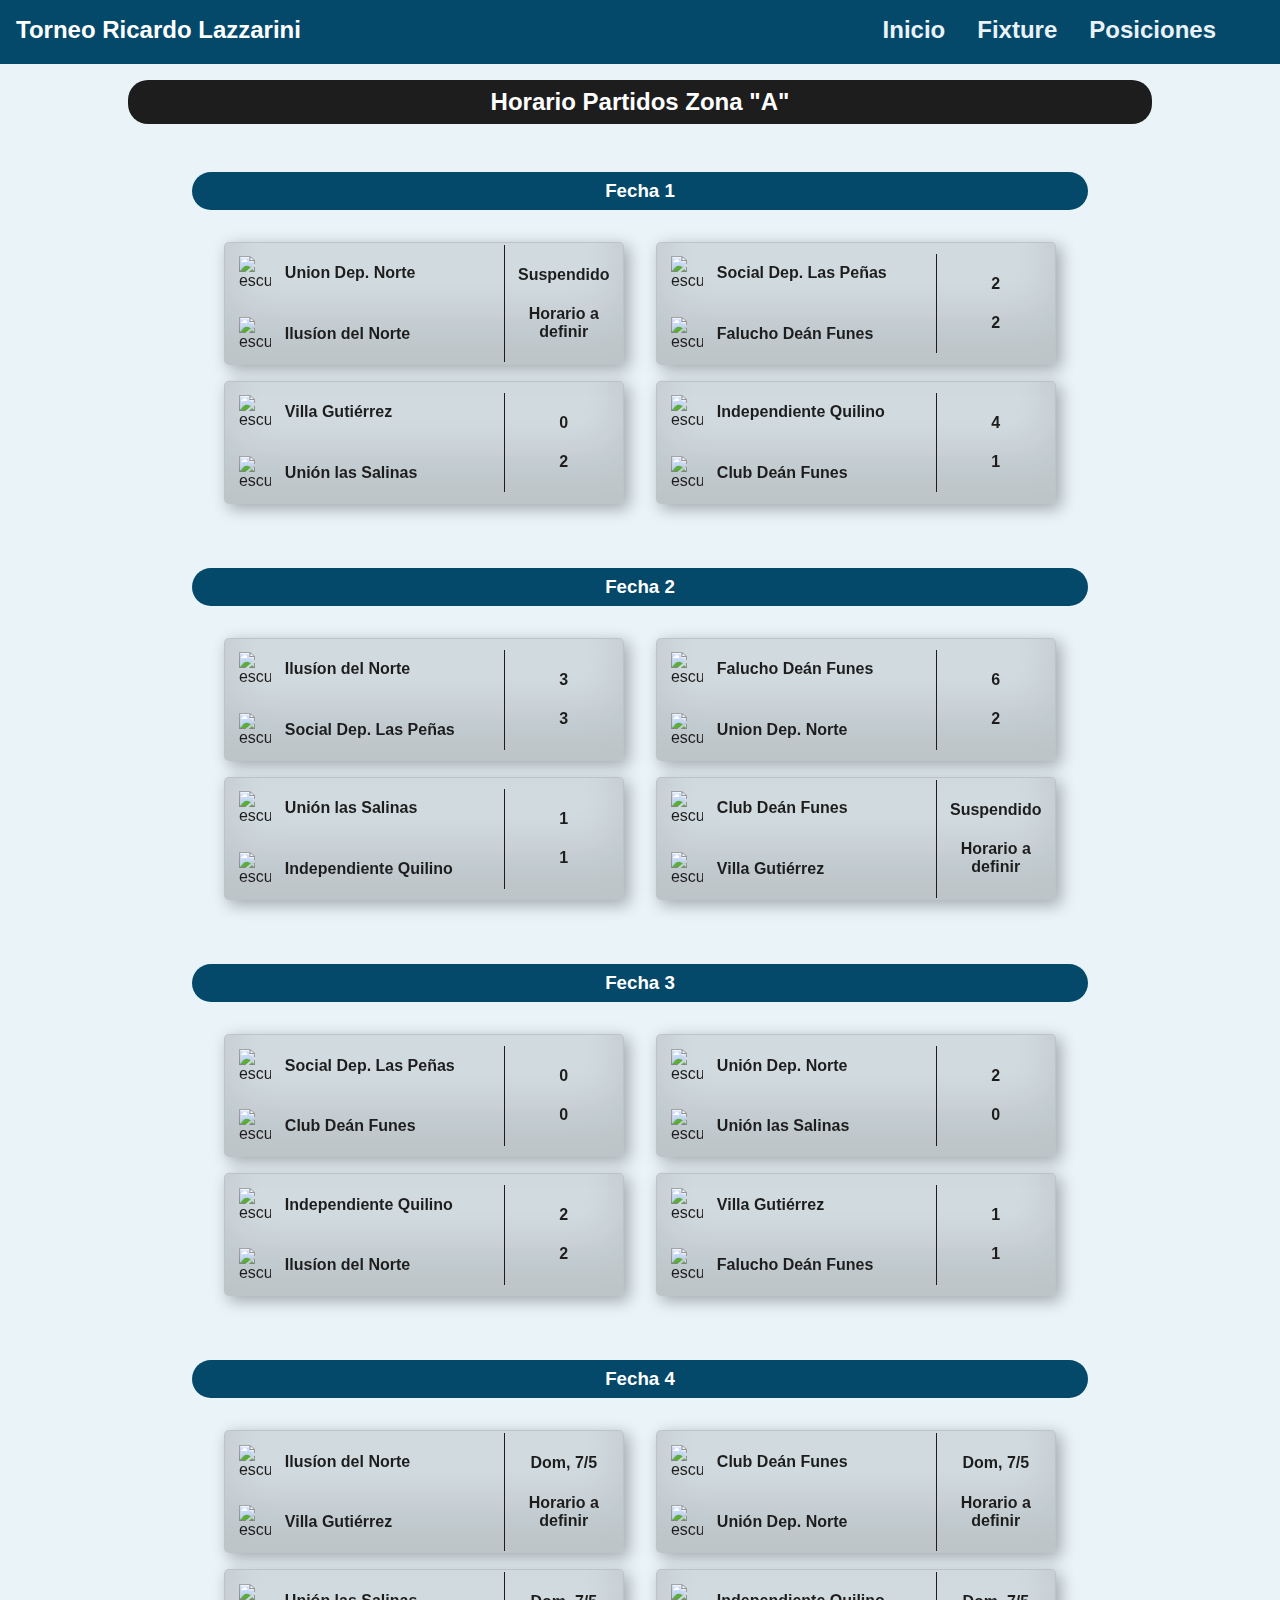
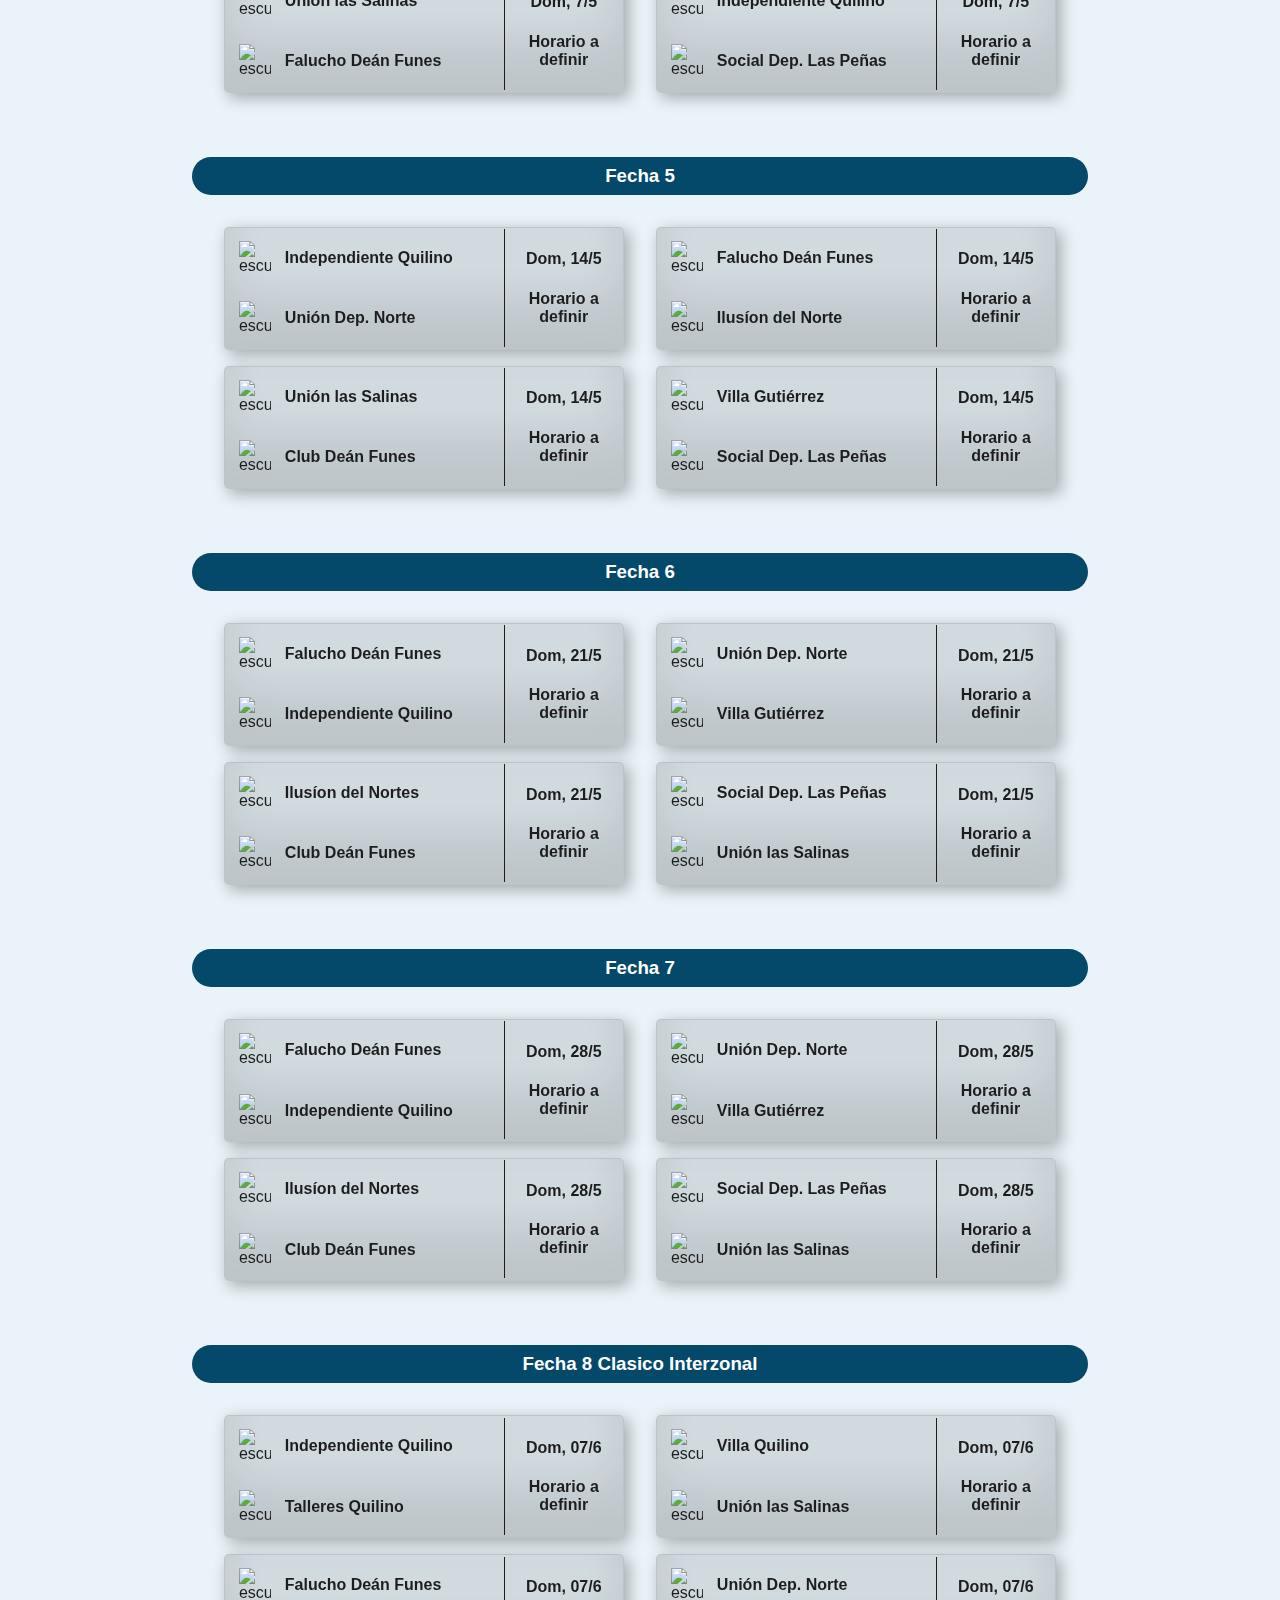
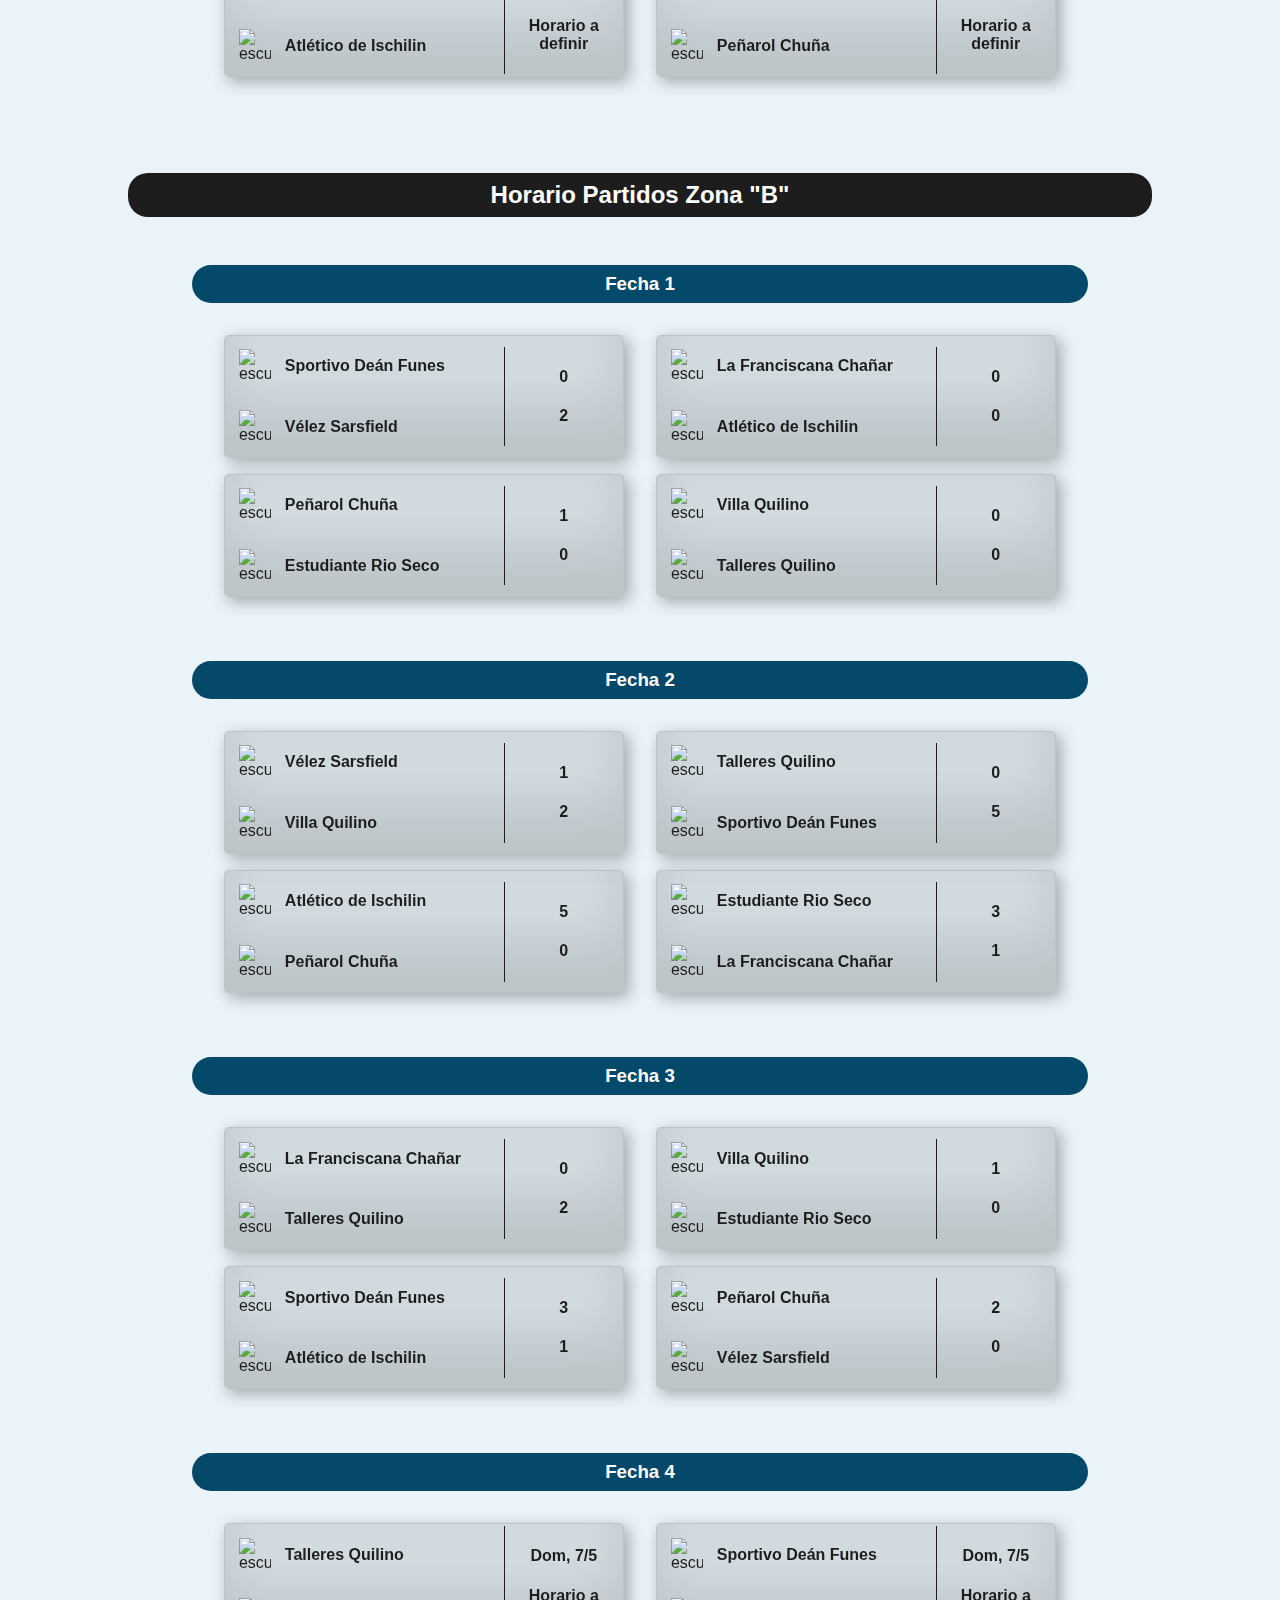
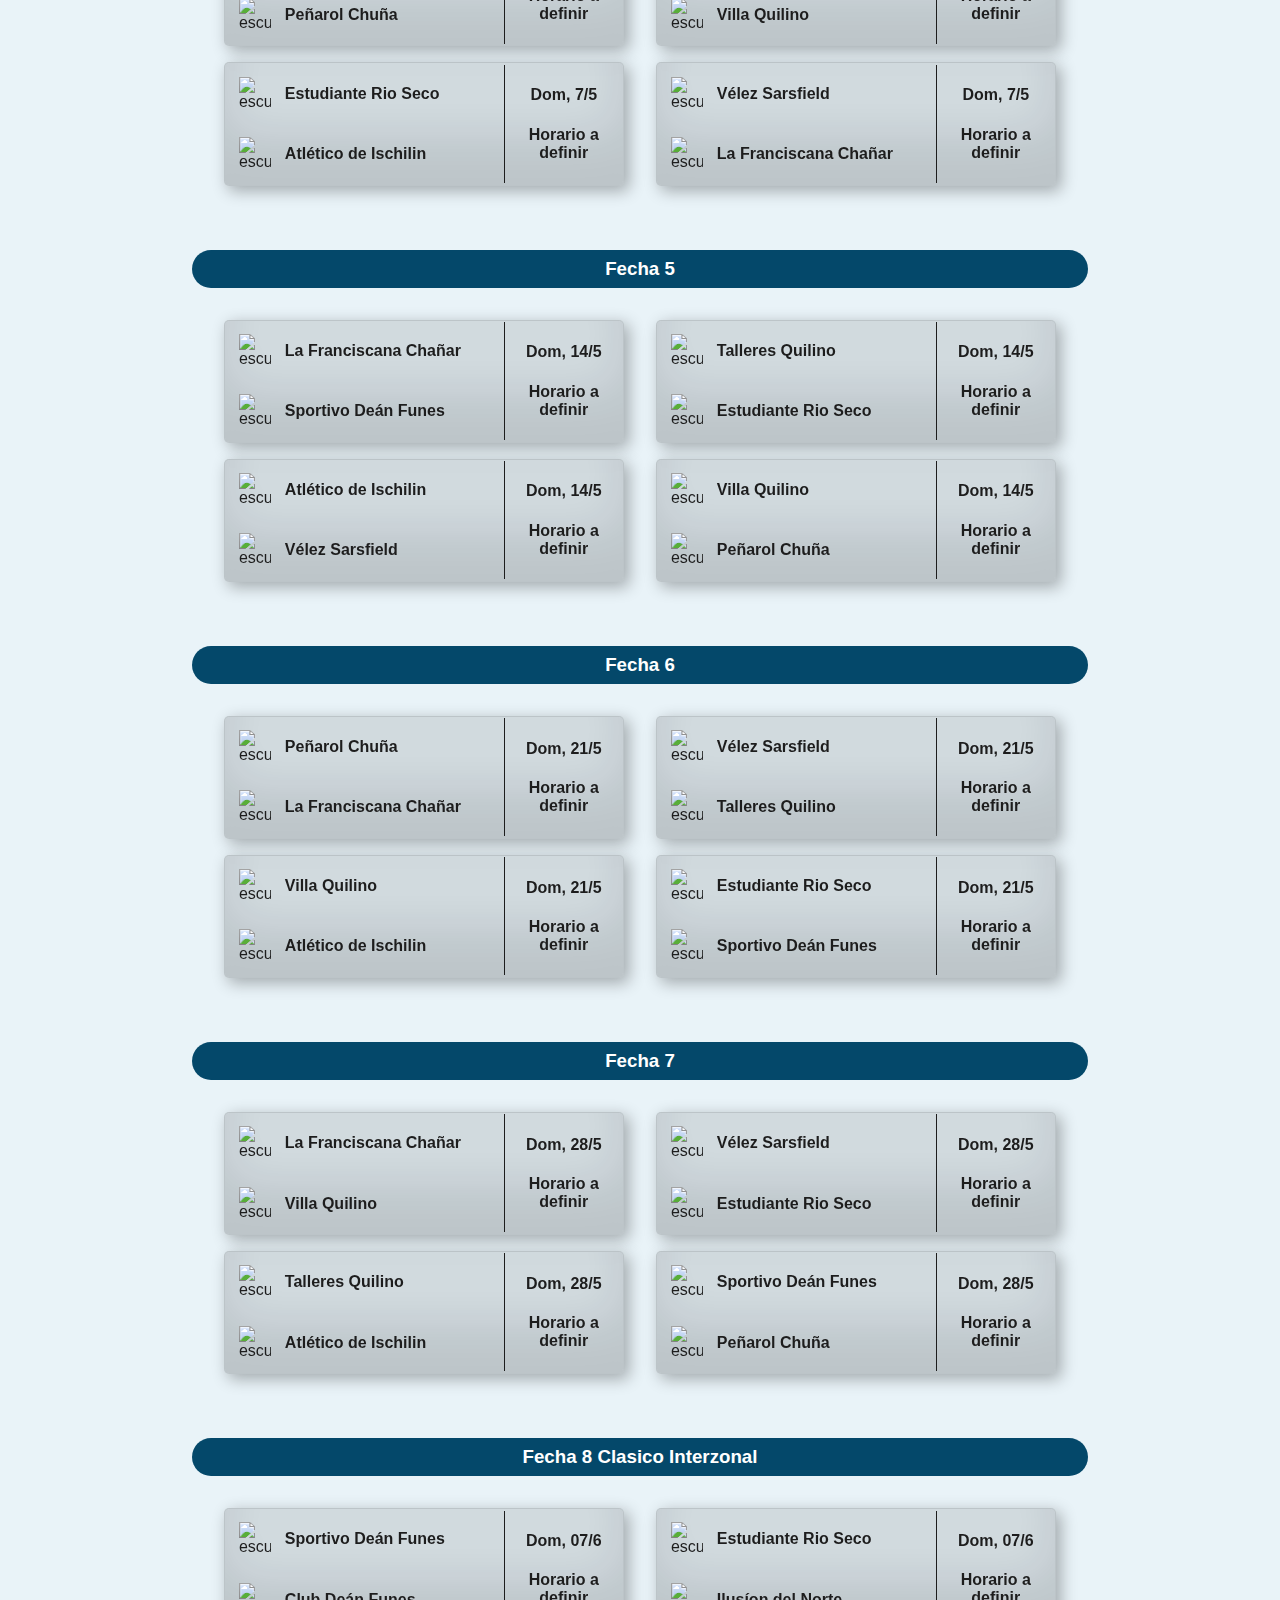
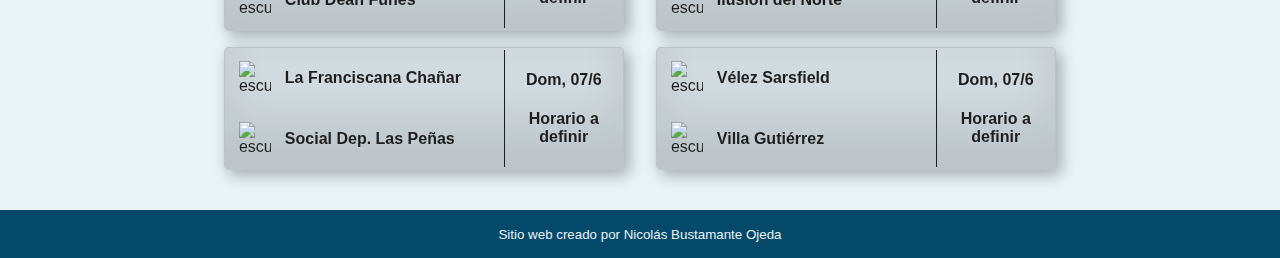
==== commit 27c40cc2: "actualizado fecha 3" ====
--- a/fixture.html
+++ b/fixture.html
@@ -177,7 +177,7 @@
     </section>
 
     <h3>Fecha 3</h3>
-    <section  id="fecha3A" class="section-paridos">
+    <section class="section-paridos">
         <article class="card-partidos">
             <aside class="partidos">
                 <div class="equipo">
@@ -190,8 +190,8 @@
                 </div>
             </aside>
             <aside class="hora">
-                <h4>Dom,30/4</h4>
-                <h4>Horario a definir</h4>
+                <h4>0</h4>
+                <h4>0</h4>
             </aside>
         </article>
 
@@ -207,8 +207,8 @@
                 </div>
             </aside>
             <aside class="hora">
-                <h4>Dom,30/4</h4>
-                <h4>Horario a definir</h4>
+                <h4>2</h4>
+                <h4>0</h4>
             </aside>
         </article>
 
@@ -224,8 +224,8 @@
                 </div>
             </aside>
             <aside class="hora">
-                <h4>Dom,30/4</h4>
-                <h4>Horario a definir</h4>
+                <h4>2</h4>
+                <h4>2</h4>
             </aside>
         </article>
 
@@ -241,8 +241,8 @@
                 </div>
             </aside>
             <aside class="hora">
-                <h4>Dom,30/4</h4>
-                <h4>Horario a definir</h4>
+                <h4>1</h4>
+                <h4>1</h4>
             </aside>
         </article>
     </section>
@@ -760,8 +760,8 @@
                 </div>
             </aside>
             <aside class="hora">
-                <h4>Dom,30/4</h4>
-                <h4>Horario a definir</h4>
+                <h4>0</h4>
+                <h4>2</h4>
             </aside>
         </article>
 
@@ -777,8 +777,8 @@
                 </div>
             </aside>
             <aside class="hora">
-                <h4>Dom,30/4</h4>
-                <h4>Horario a definir</h4>
+                <h4>1</h4>
+                <h4>0</h4>
             </aside>
         </article>
 
@@ -794,8 +794,8 @@
                 </div>
             </aside>
             <aside class="hora">
-                <h4>Dom,30/4</h4>
-                <h4>Horario a definir</h4>
+                <h4>3</h4>
+                <h4>1</h4>
             </aside>
         </article>
 
@@ -811,8 +811,8 @@
                 </div>
             </aside>
             <aside class="hora">
-                <h4>Dom,30/4</h4>
-                <h4>Horario a definir</h4>
+                <h4>2</h4>
+                <h4>0</h4>
             </aside>
         </article>
     </section>
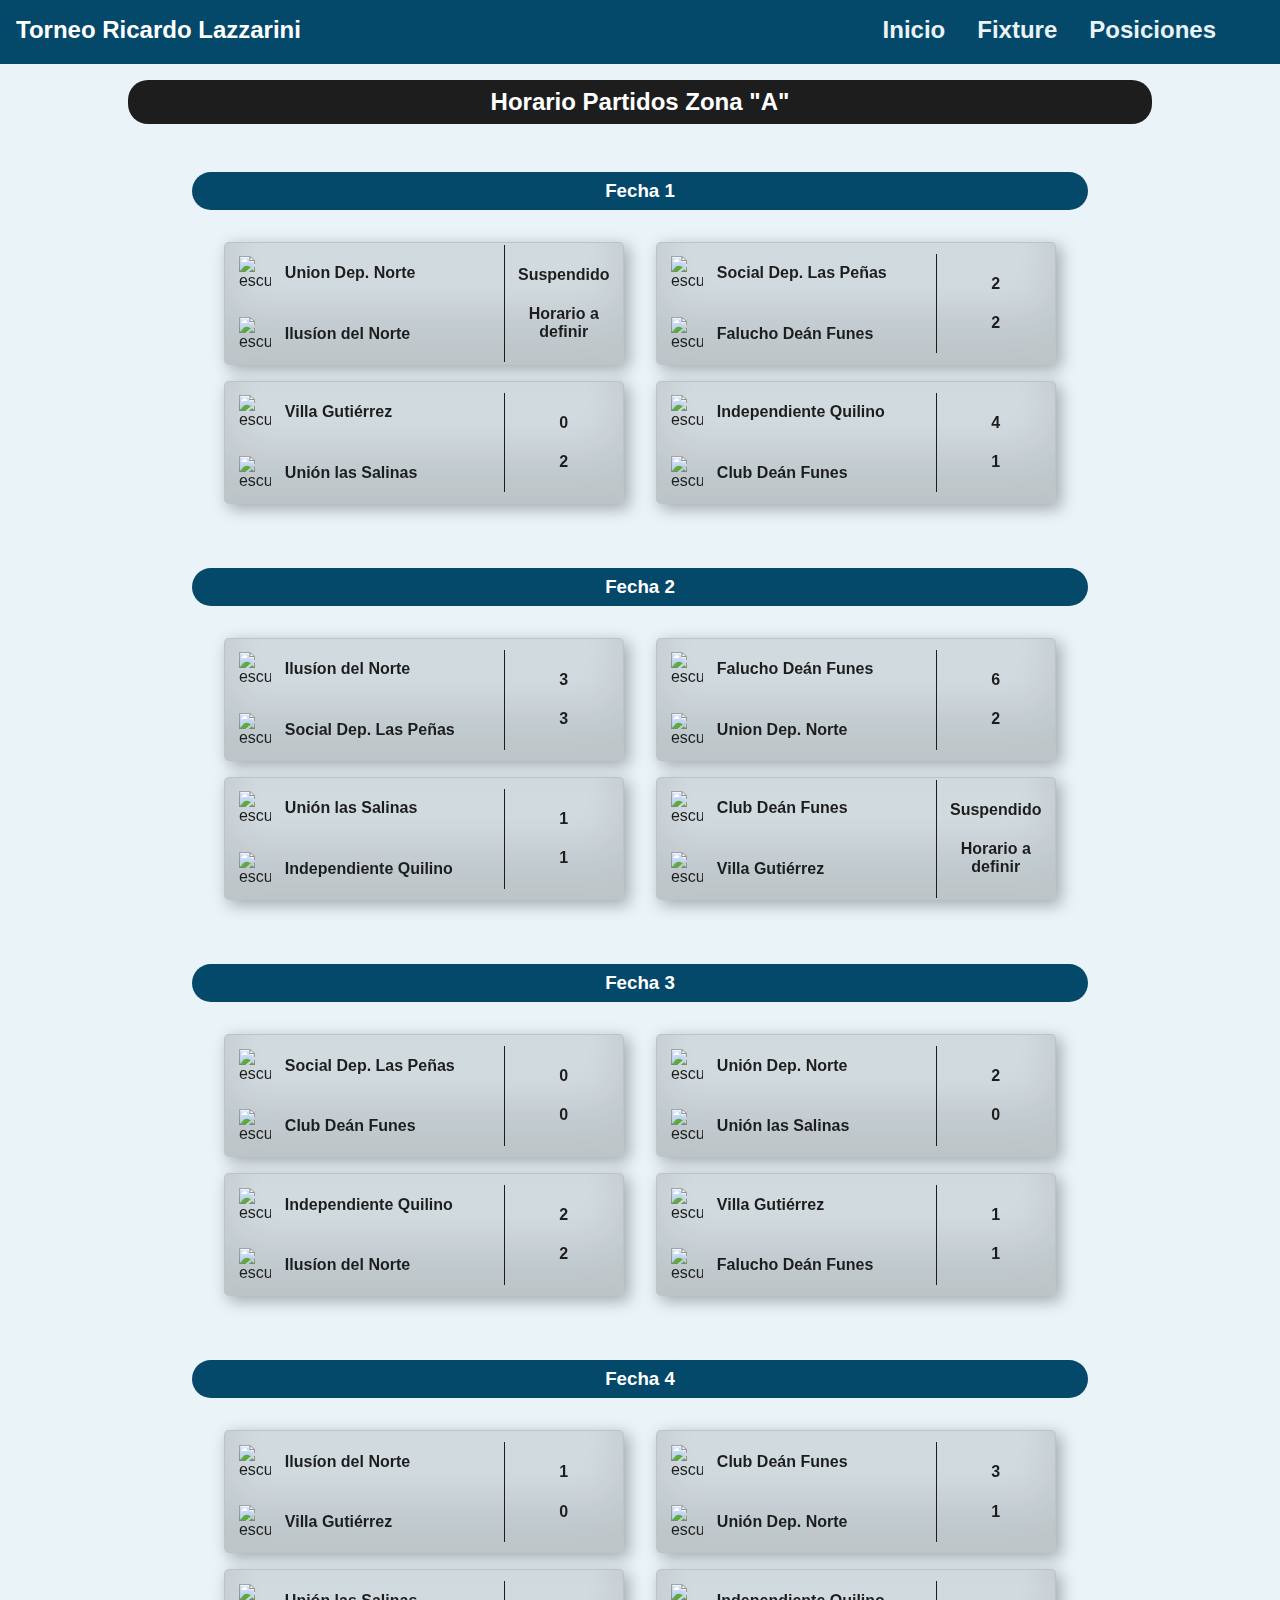
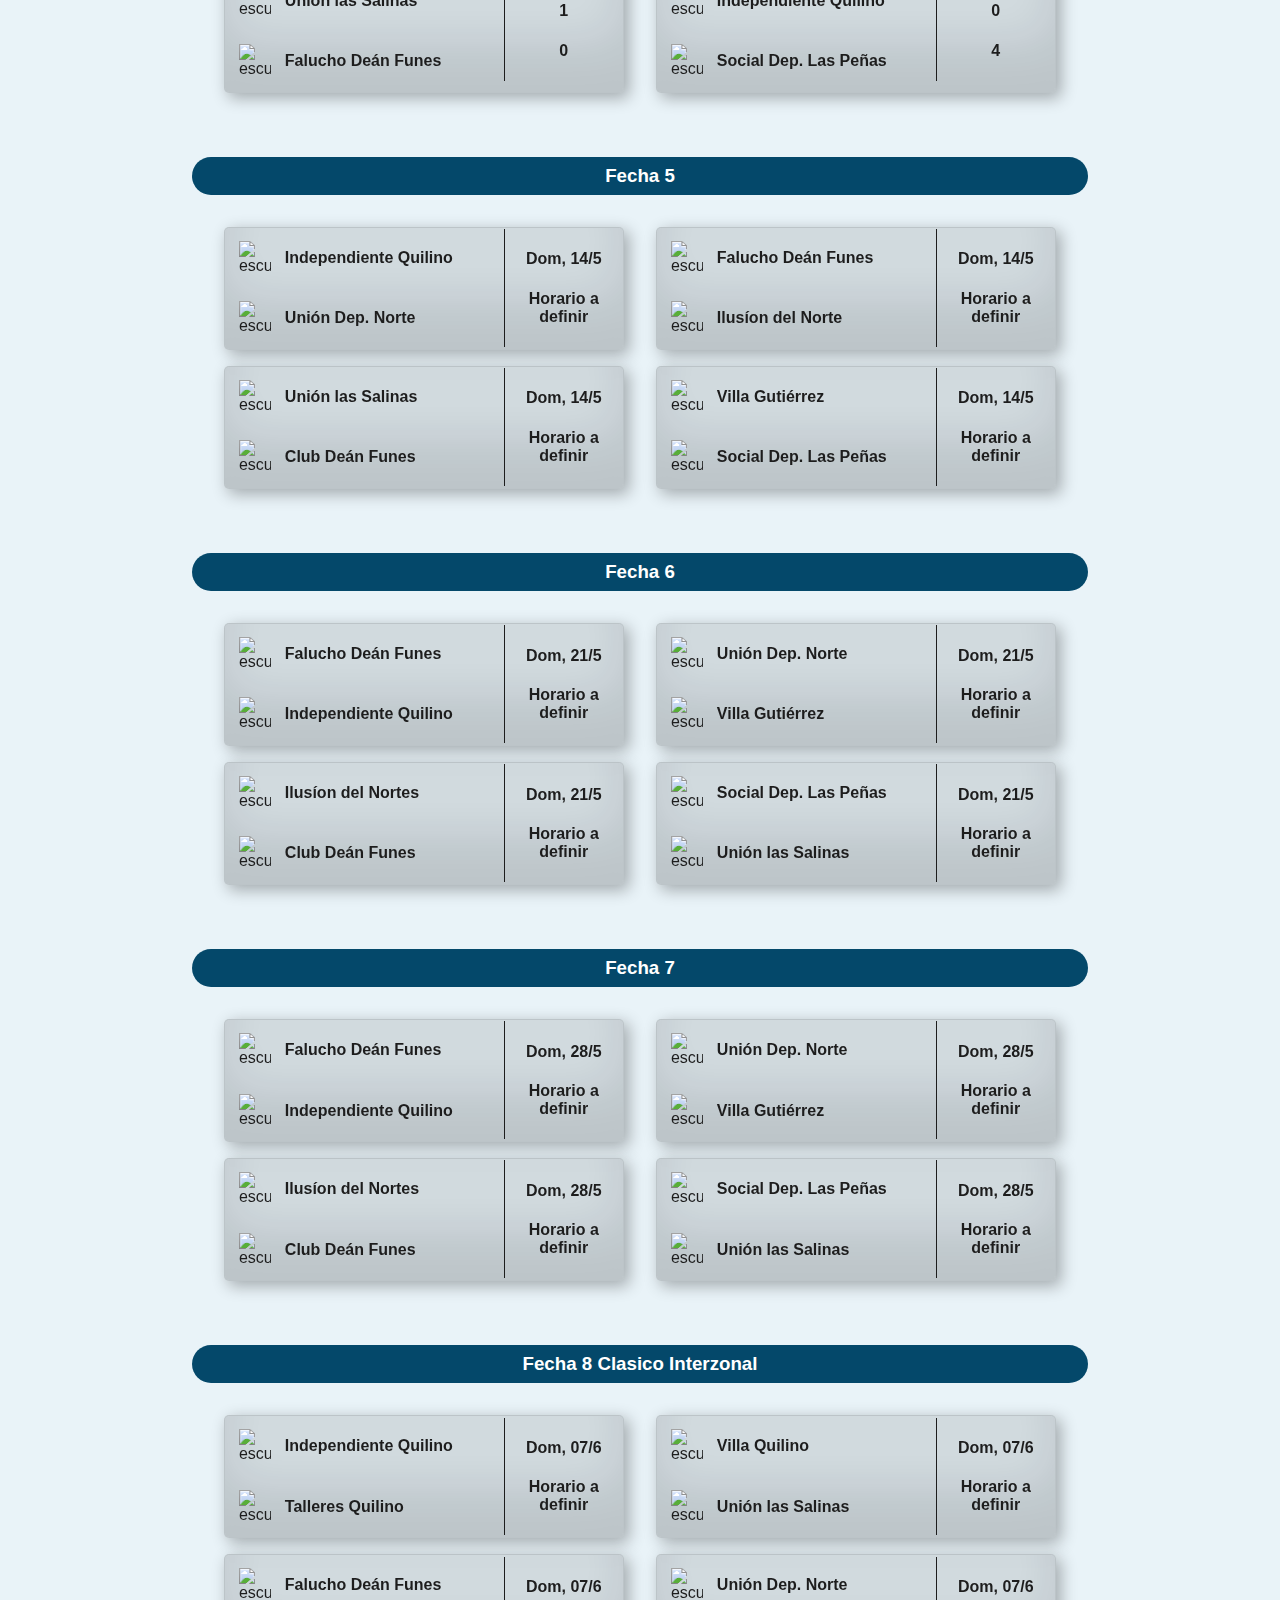
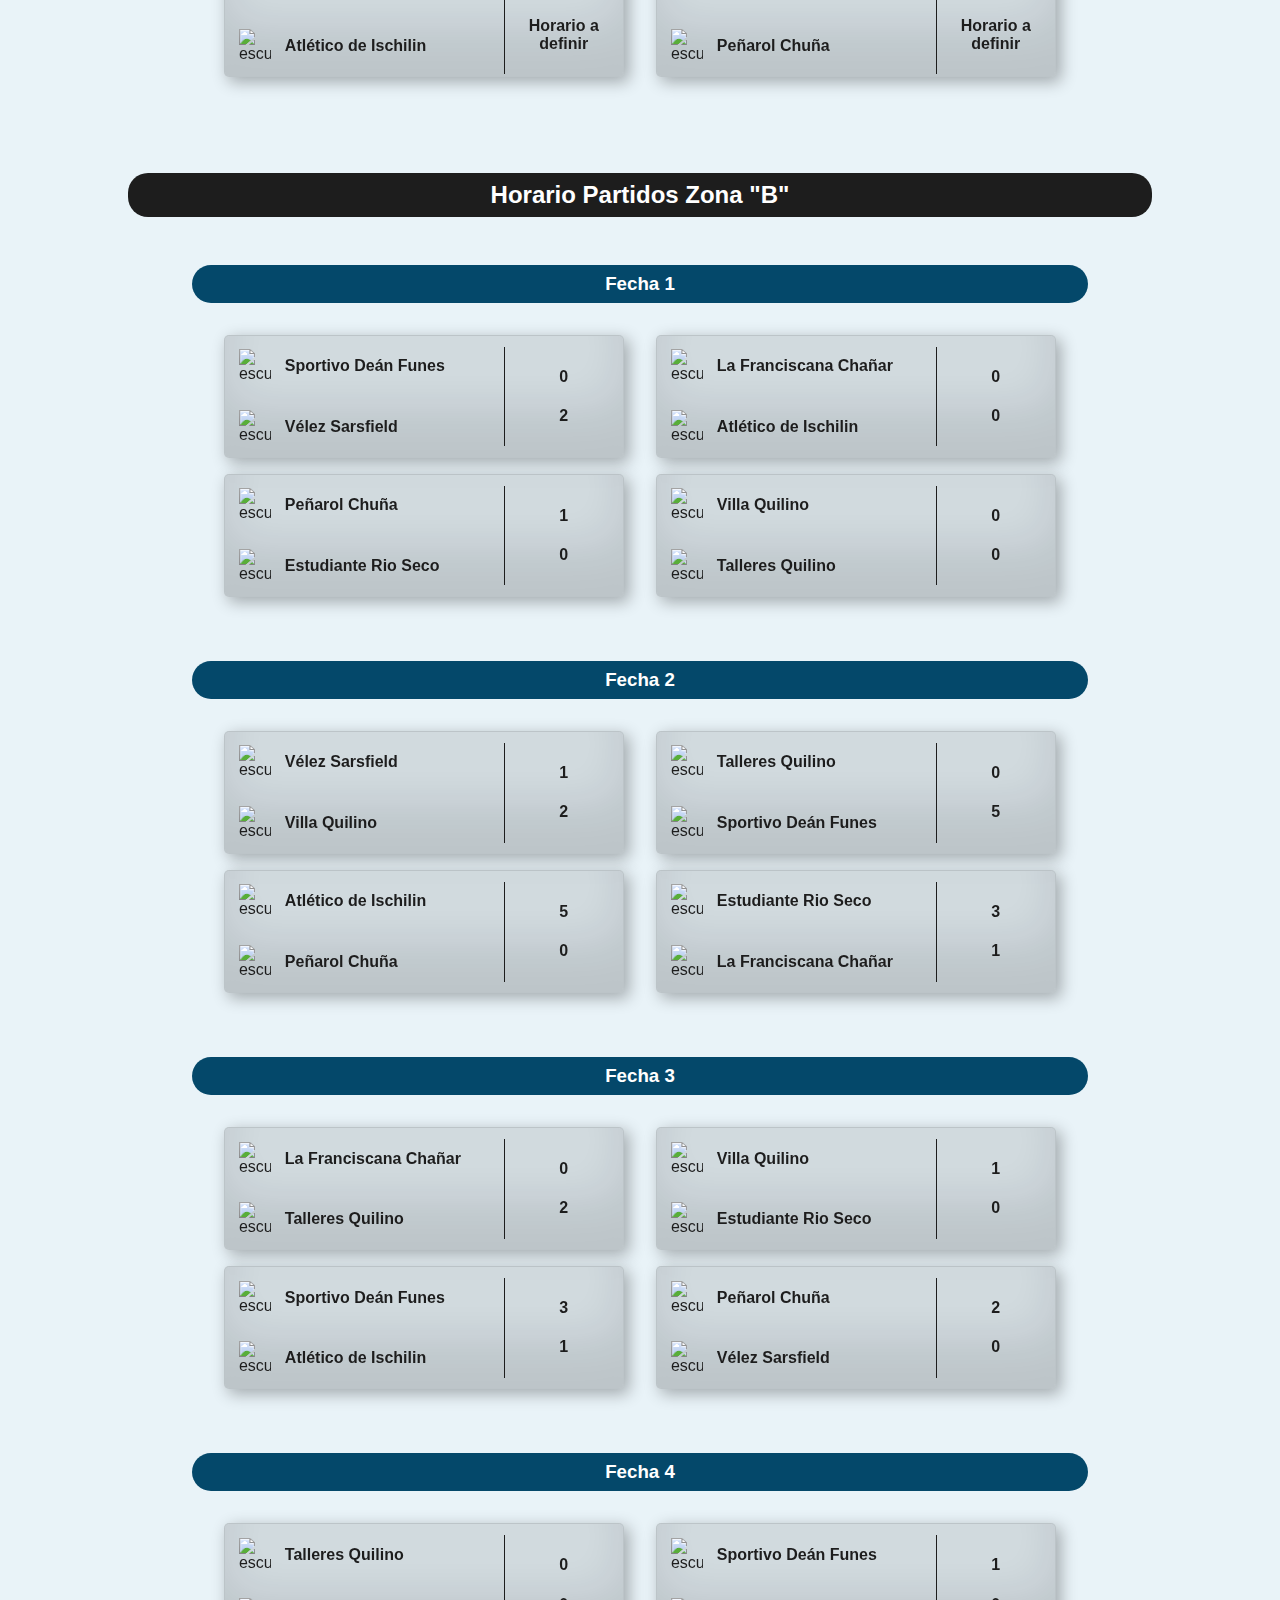
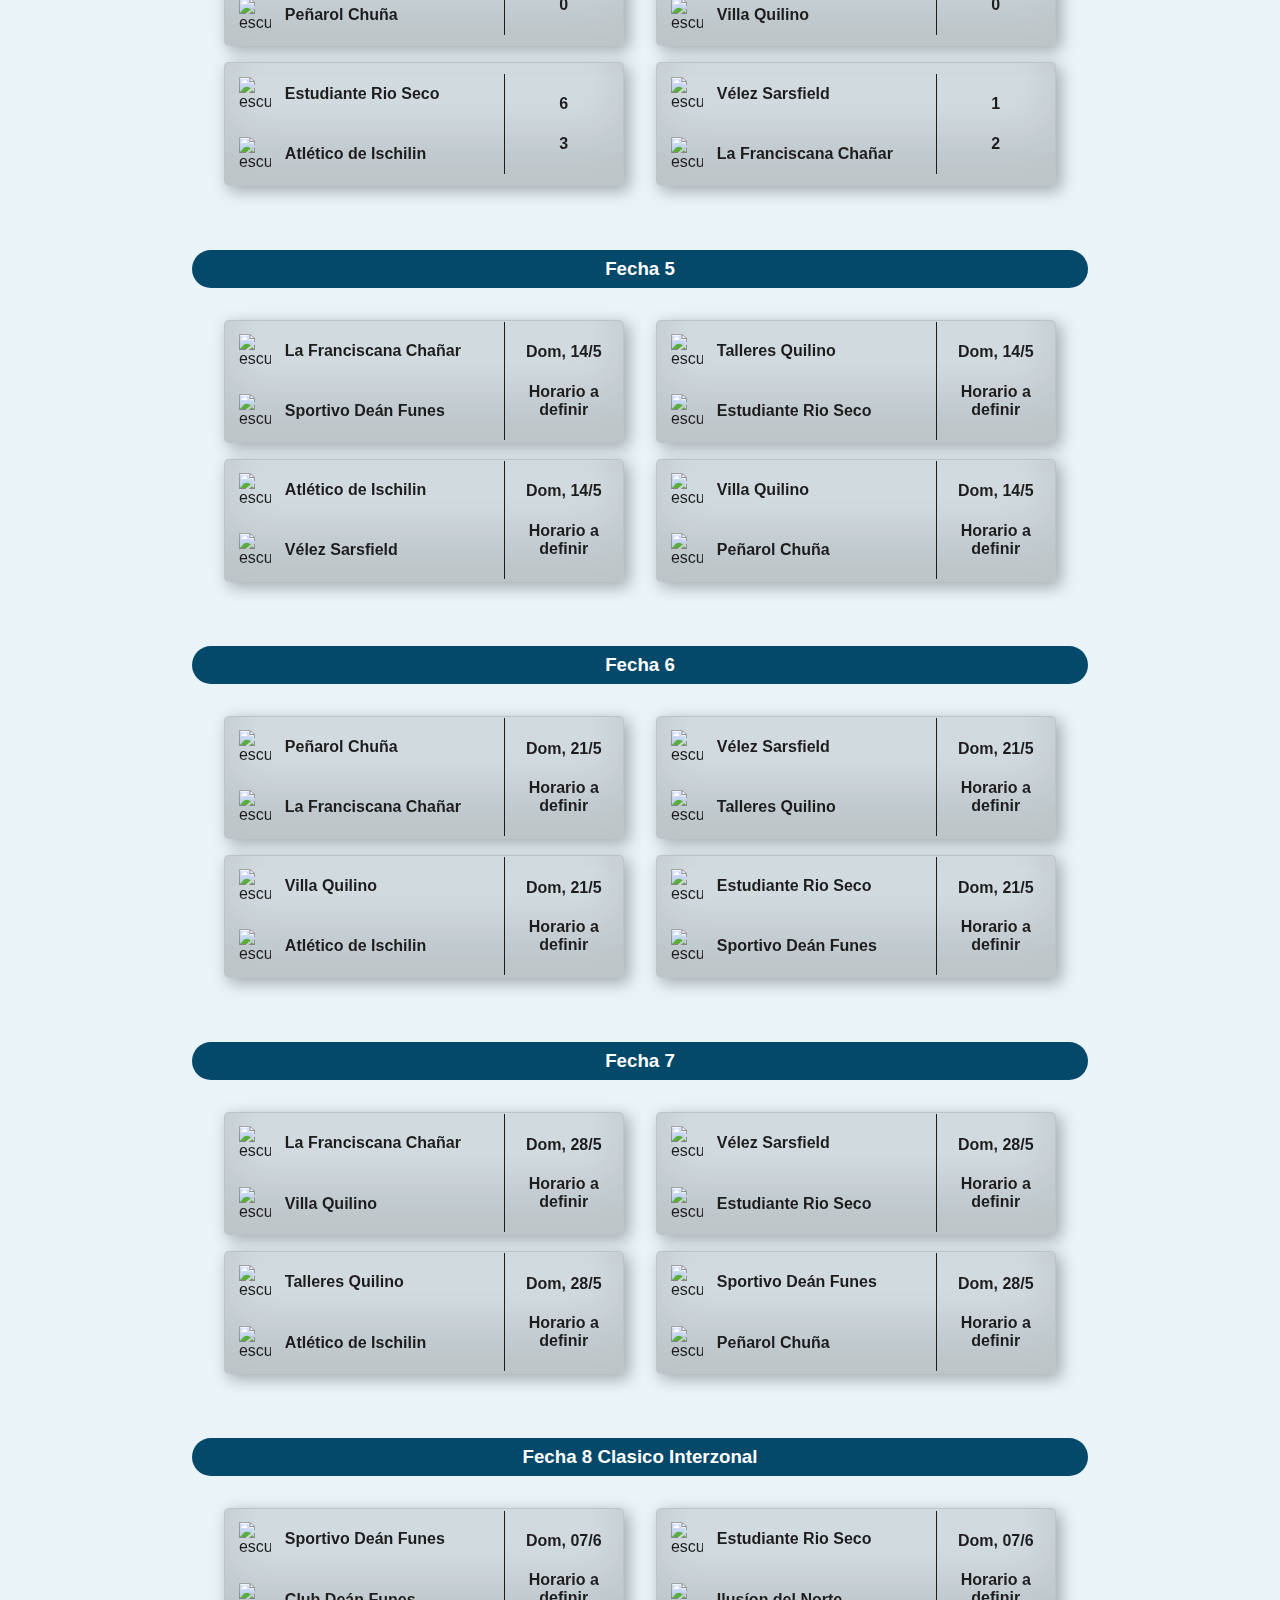
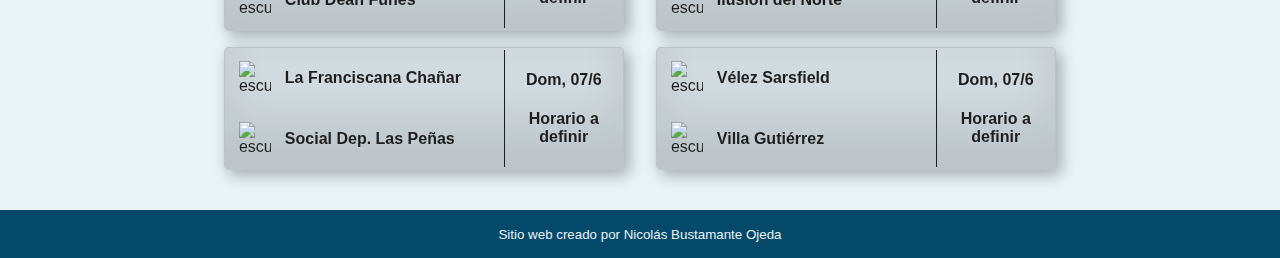
==== commit c69f2c3a: "fecha4" ====
--- a/fixture.html
+++ b/fixture.html
@@ -261,8 +261,8 @@
                 </div>
             </aside>
             <aside class="hora">
-                <h4>Dom, 7/5</h4>
-                <h4>Horario a definir</h4>
+                <h4>1</h4>
+                <h4>0</h4>
             </aside>
         </article>
 
@@ -278,8 +278,8 @@
                 </div>
             </aside>
             <aside class="hora">
-                <h4>Dom, 7/5</h4>
-                <h4>Horario a definir</h4>
+                <h4>3</h4>
+                <h4>1</h4>
             </aside>
         </article>
 
@@ -295,8 +295,8 @@
                 </div>
             </aside>
             <aside class="hora">
-                <h4>Dom, 7/5</h4>
-                <h4>Horario a definir</h4>
+                <h4>1</h4>
+                <h4>0</h4>
             </aside>
         </article>
 
@@ -312,8 +312,8 @@
                 </div>
             </aside>
             <aside class="hora">
-                <h4>Dom, 7/5</h4>
-                <h4>Horario a definir</h4>
+                <h4>0</h4>
+                <h4>4</h4>
             </aside>
         </article>
     </section>
@@ -831,8 +831,8 @@
                 </div>
             </aside>
             <aside class="hora">
-                <h4>Dom, 7/5</h4>
-                <h4>Horario a definir</h4>
+                <h4>0</h4>
+                <h4>0</h4>
             </aside>
         </article>
 
@@ -848,8 +848,8 @@
                 </div>
             </aside>
             <aside class="hora">
-                <h4>Dom, 7/5</h4>
-                <h4>Horario a definir</h4>
+                <h4>1</h4>
+                <h4>0</h4>
             </aside>
         </article>
 
@@ -865,8 +865,8 @@
                 </div>
             </aside>
             <aside class="hora">
-                <h4>Dom, 7/5</h4>
-                <h4>Horario a definir</h4>
+                <h4>6</h4>
+                <h4>3</h4>
             </aside>
         </article>
 
@@ -882,8 +882,8 @@
                 </div>
             </aside>
             <aside class="hora">
-                <h4>Dom, 7/5</h4>
-                <h4>Horario a definir</h4>
+                <h4>1</h4>
+                <h4>2</h4>
             </aside>
         </article>
     </section>
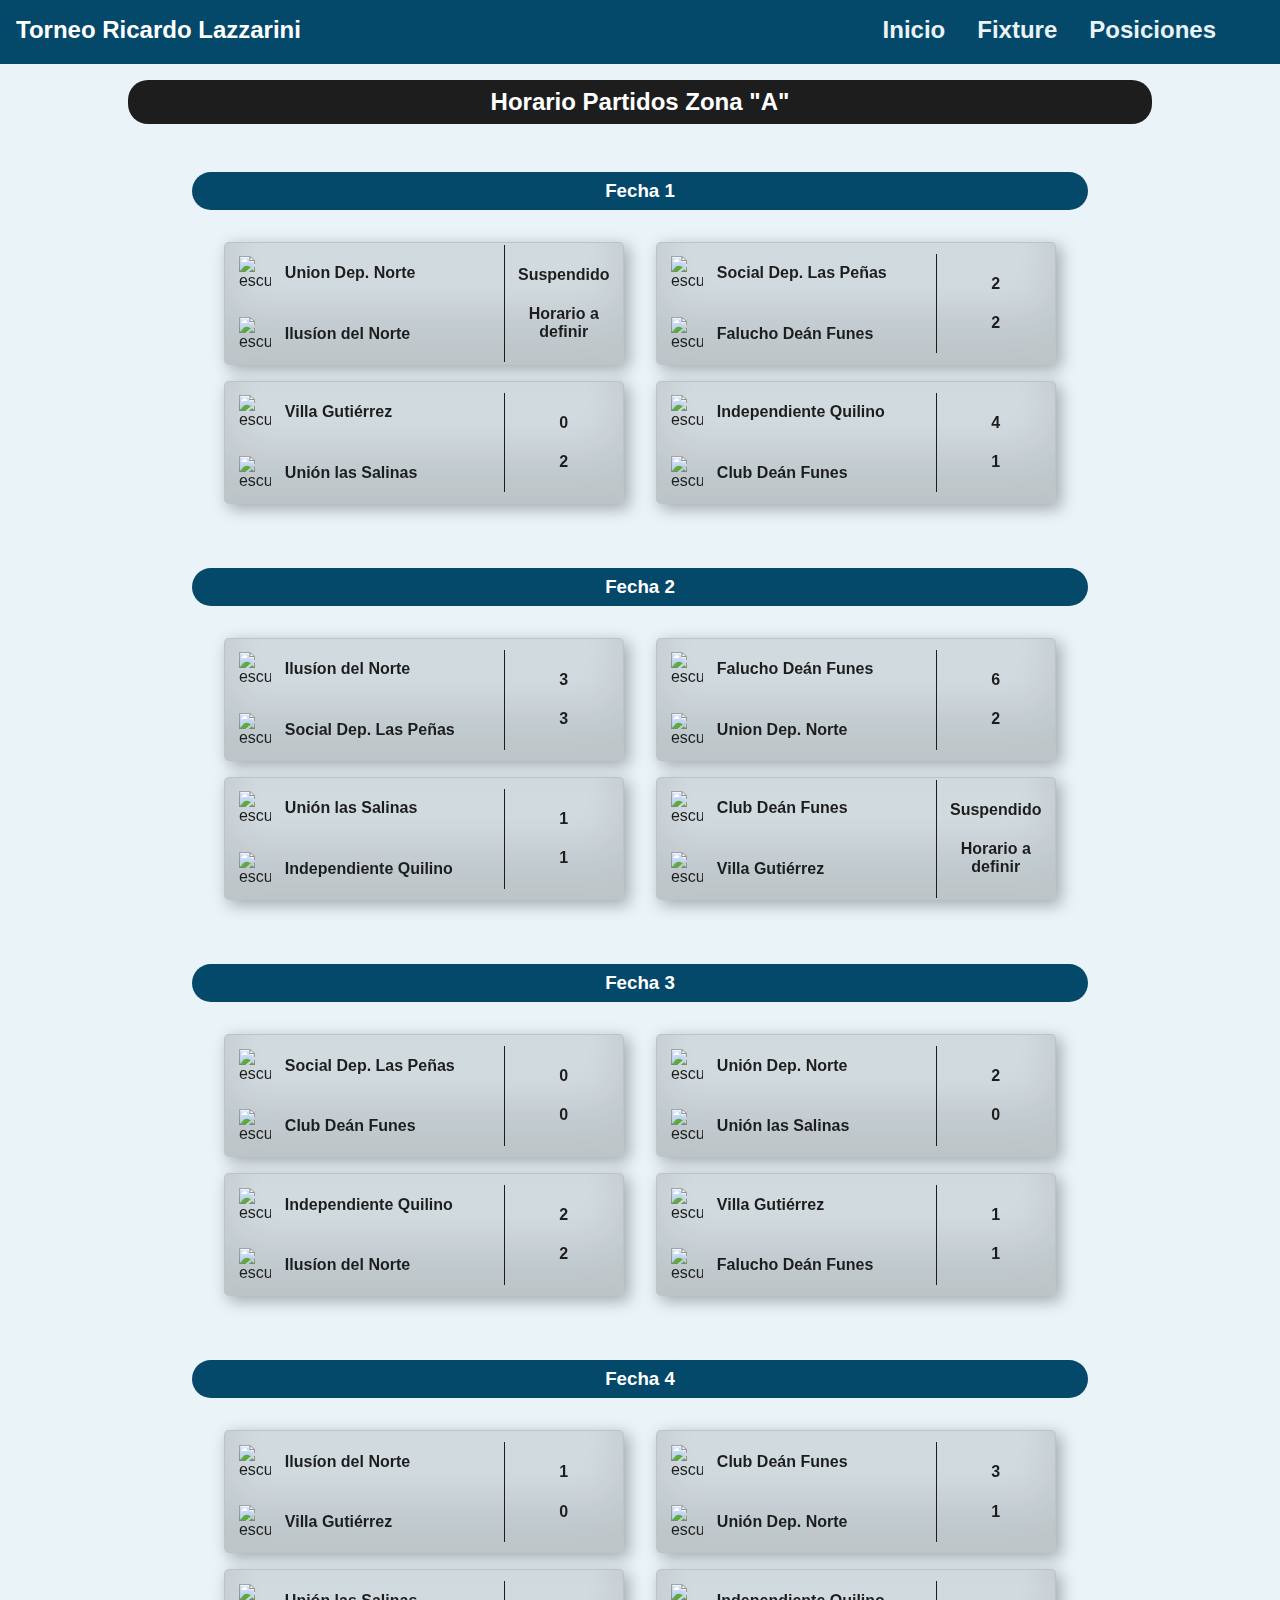
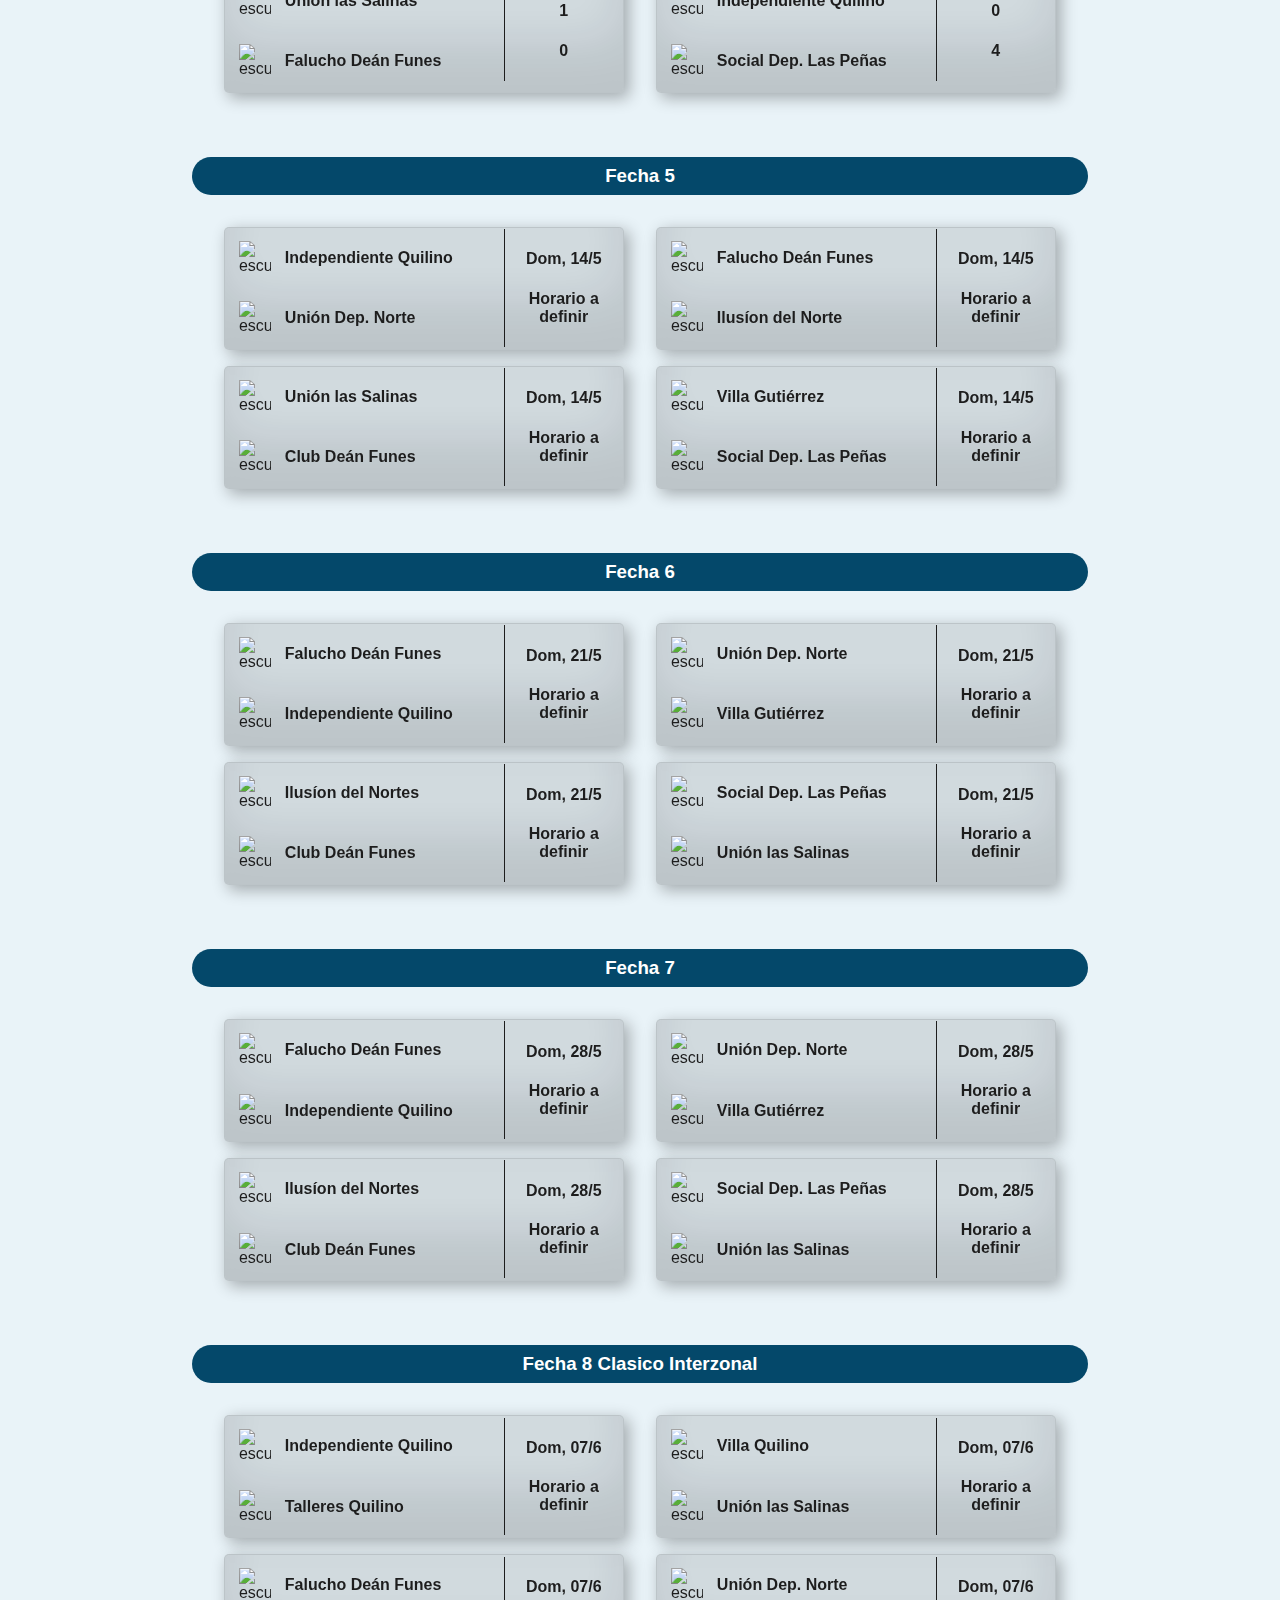
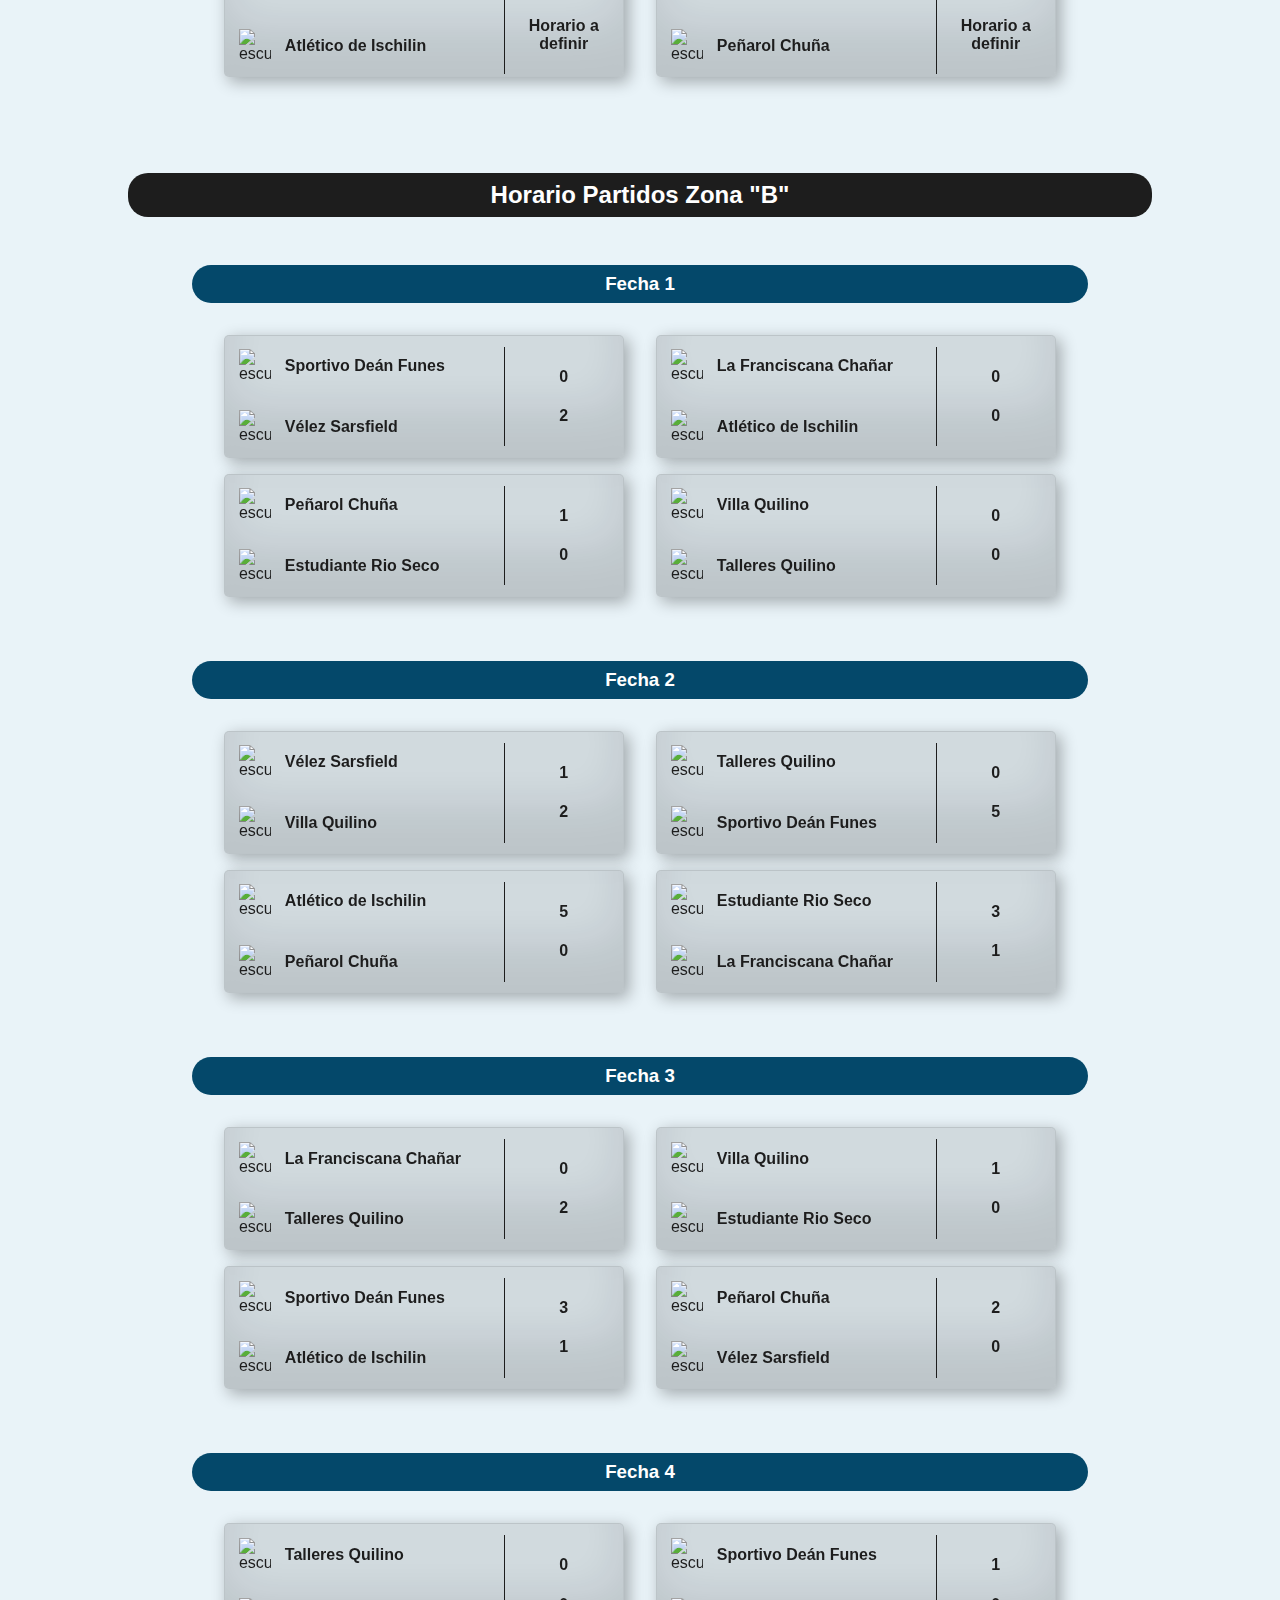
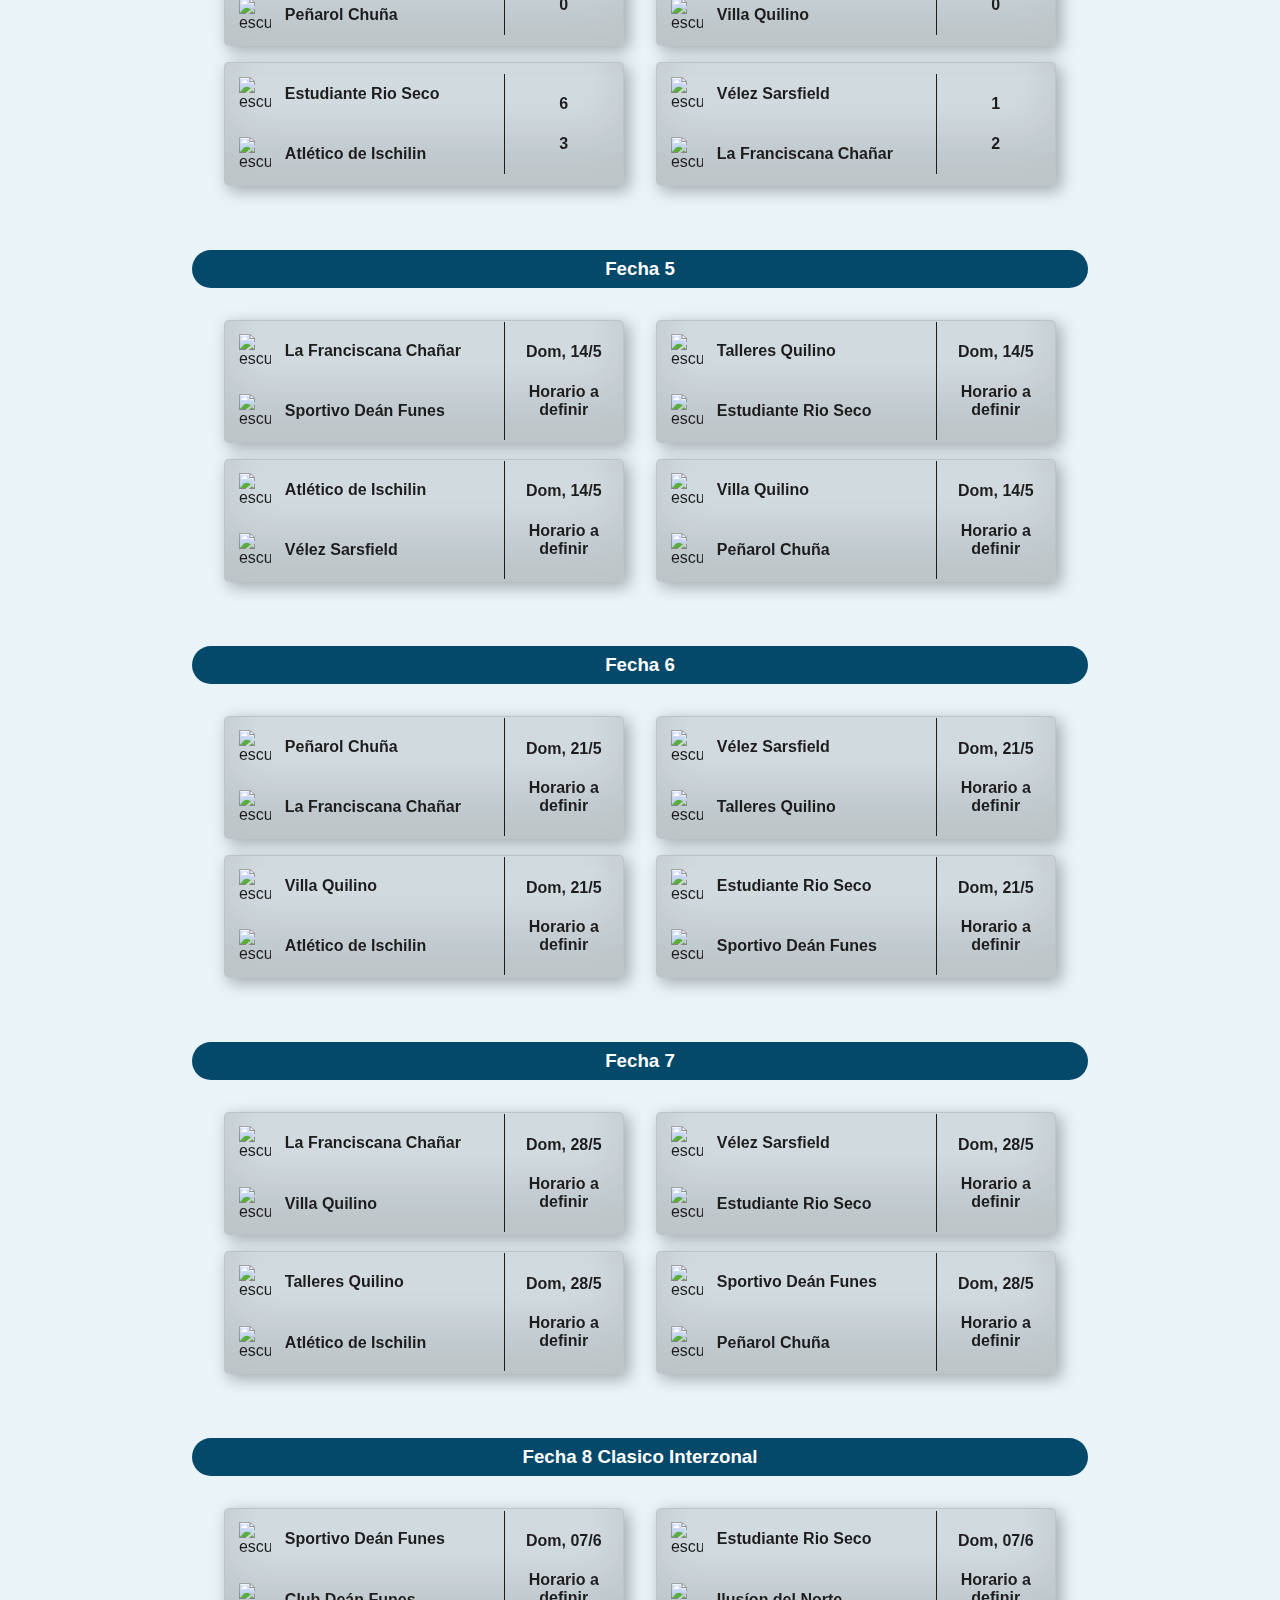
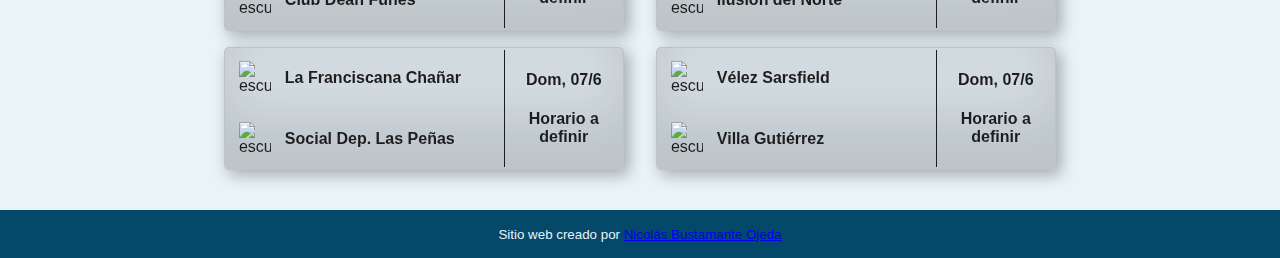
==== commit 464c6a13: "correccion-footer" ====
--- a/fixture.html
+++ b/fixture.html
@@ -1173,7 +1173,7 @@
     </section>
 
     <footer>
-         <small>Sitio web creado por Nicolás Bustamante Ojeda</small>
+        <small>Sitio web creado por <a href="https://nicobusta.github.io/cv-web.github.io/" target="_blank">Nicolás Bustamante Ojeda</a></small>
          
     </footer>
 
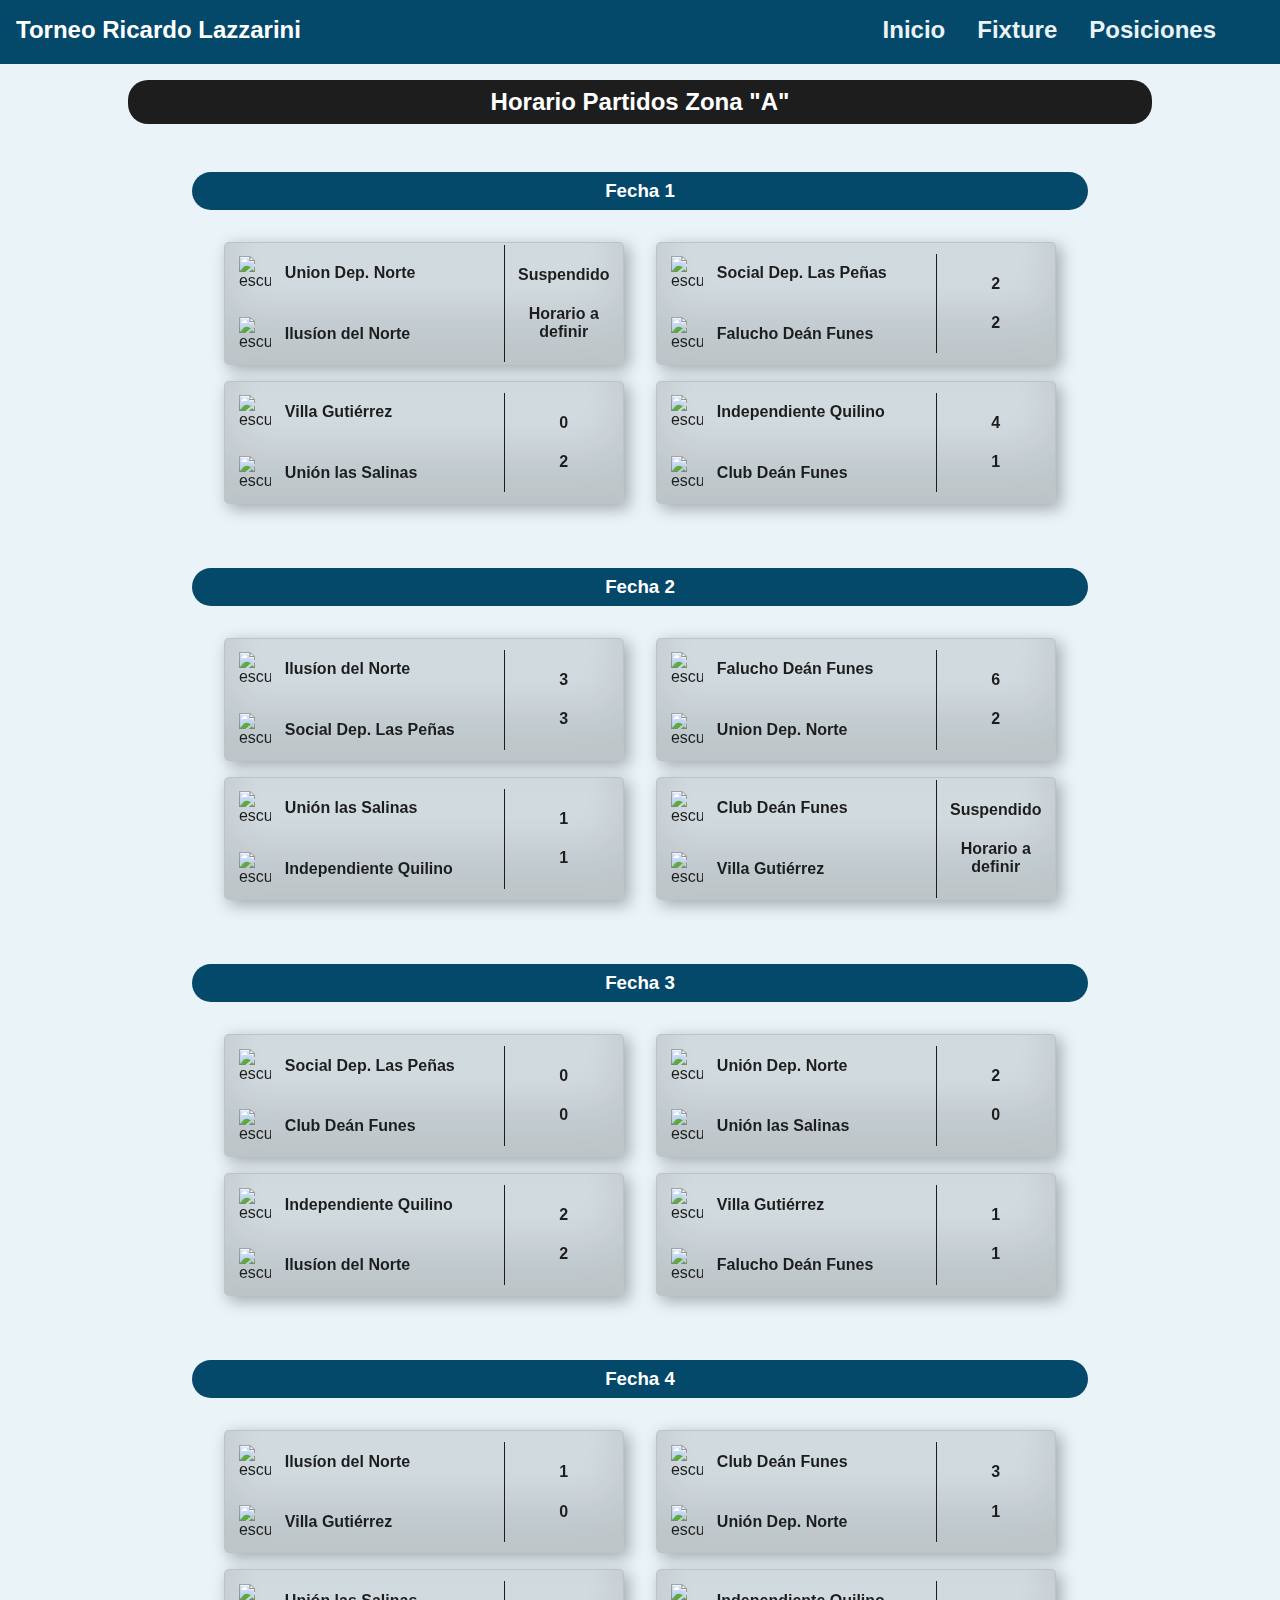
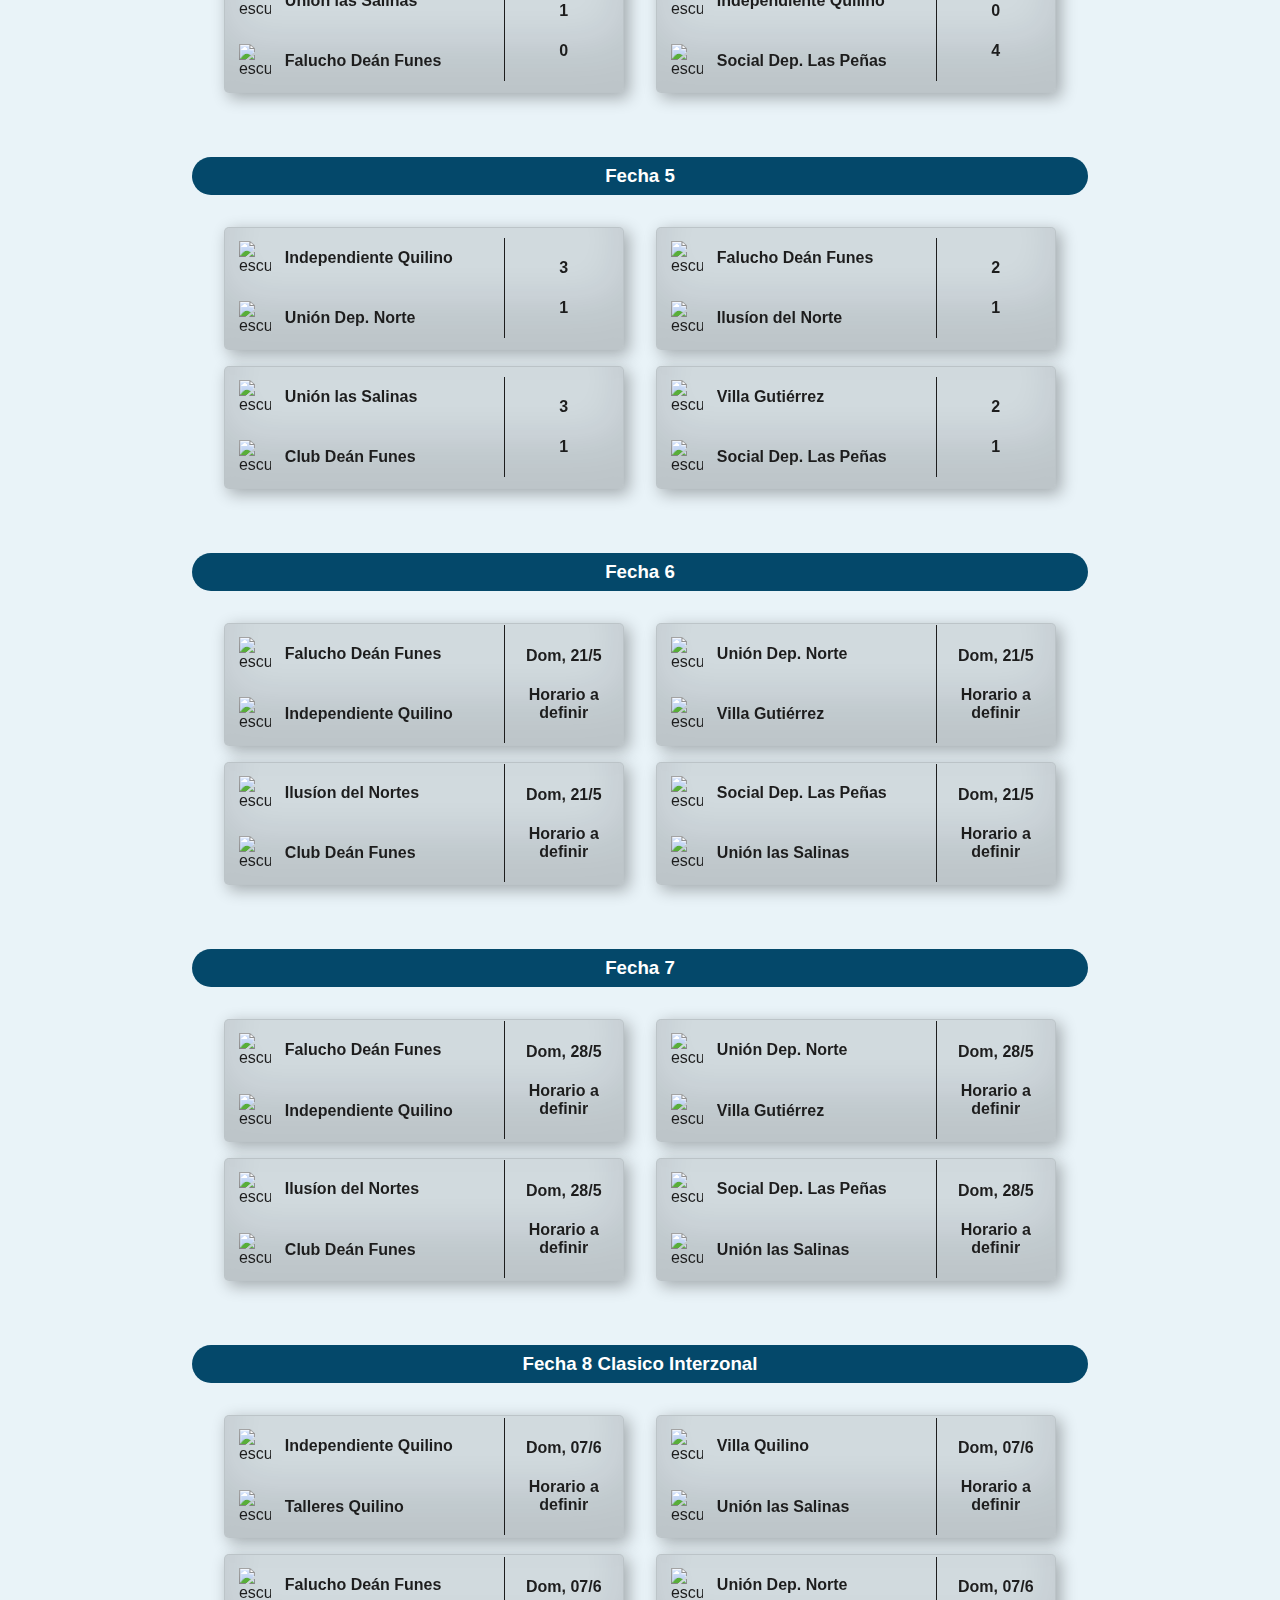
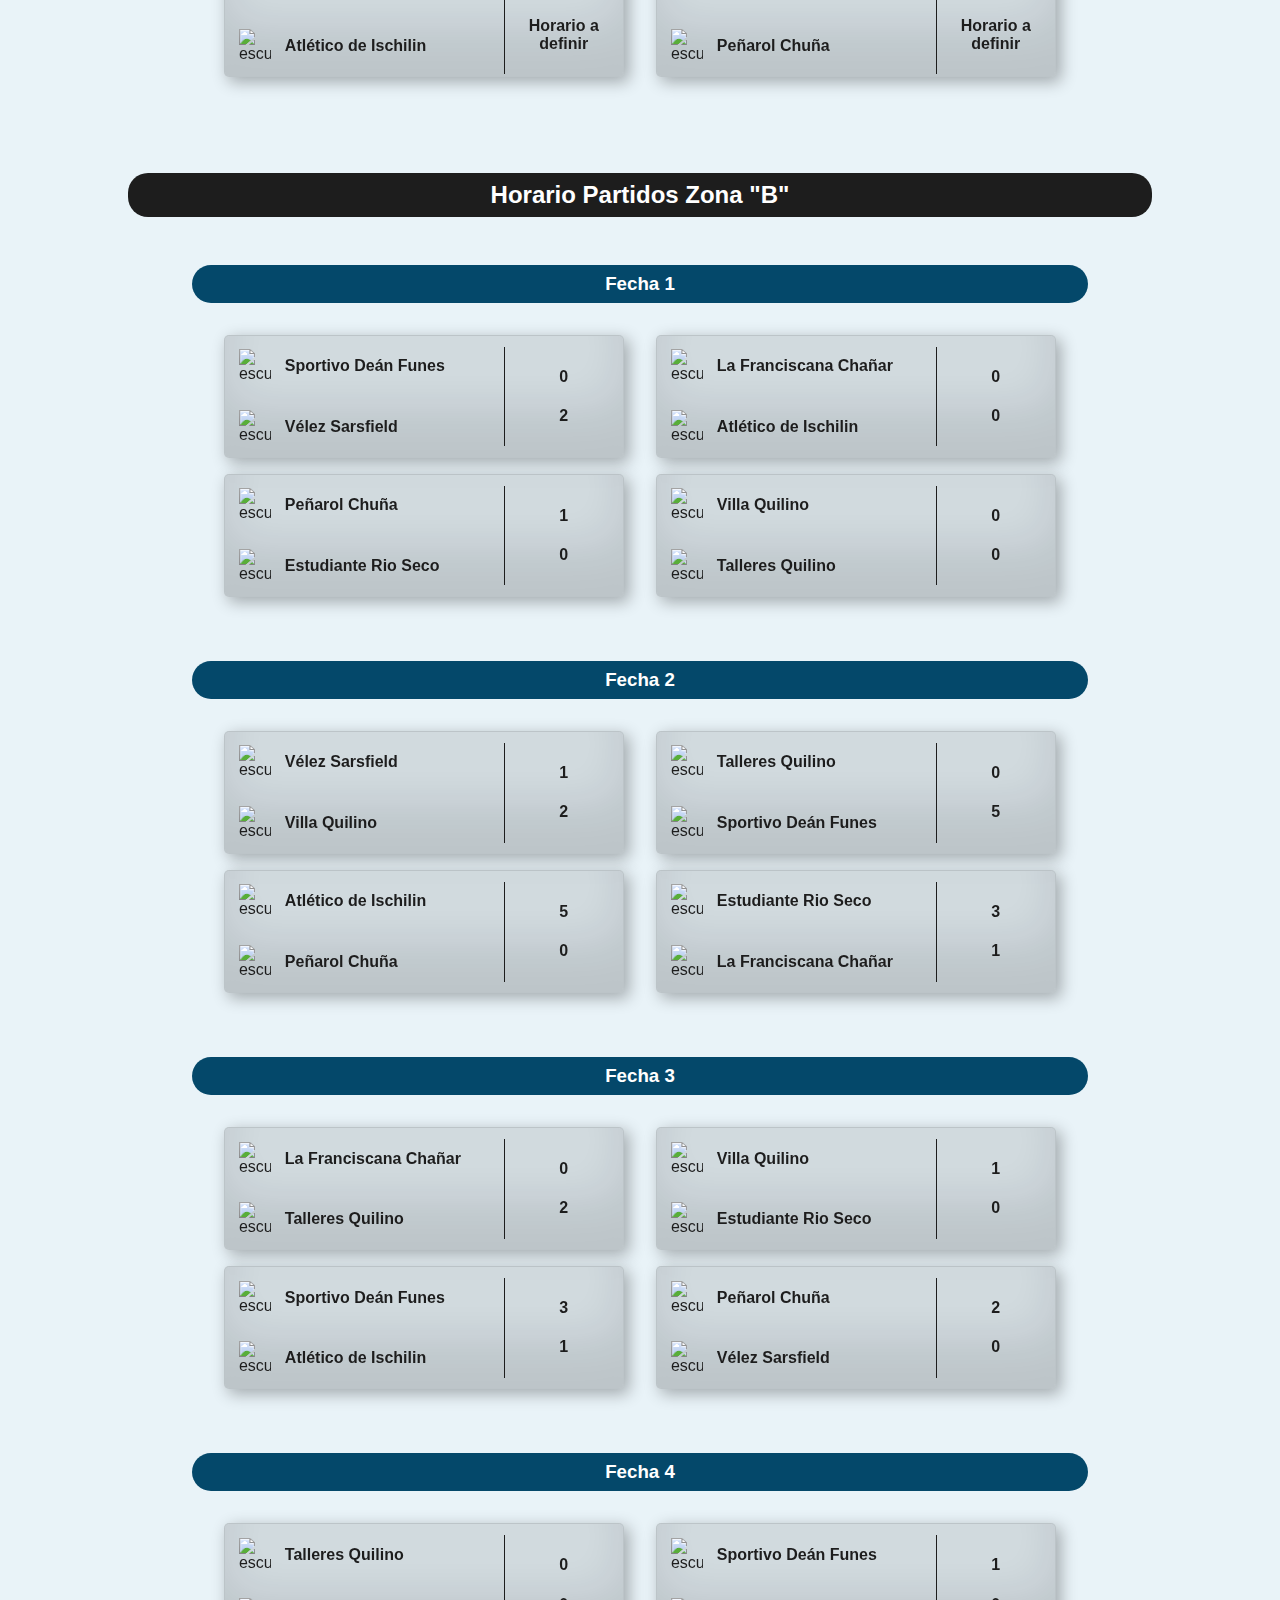
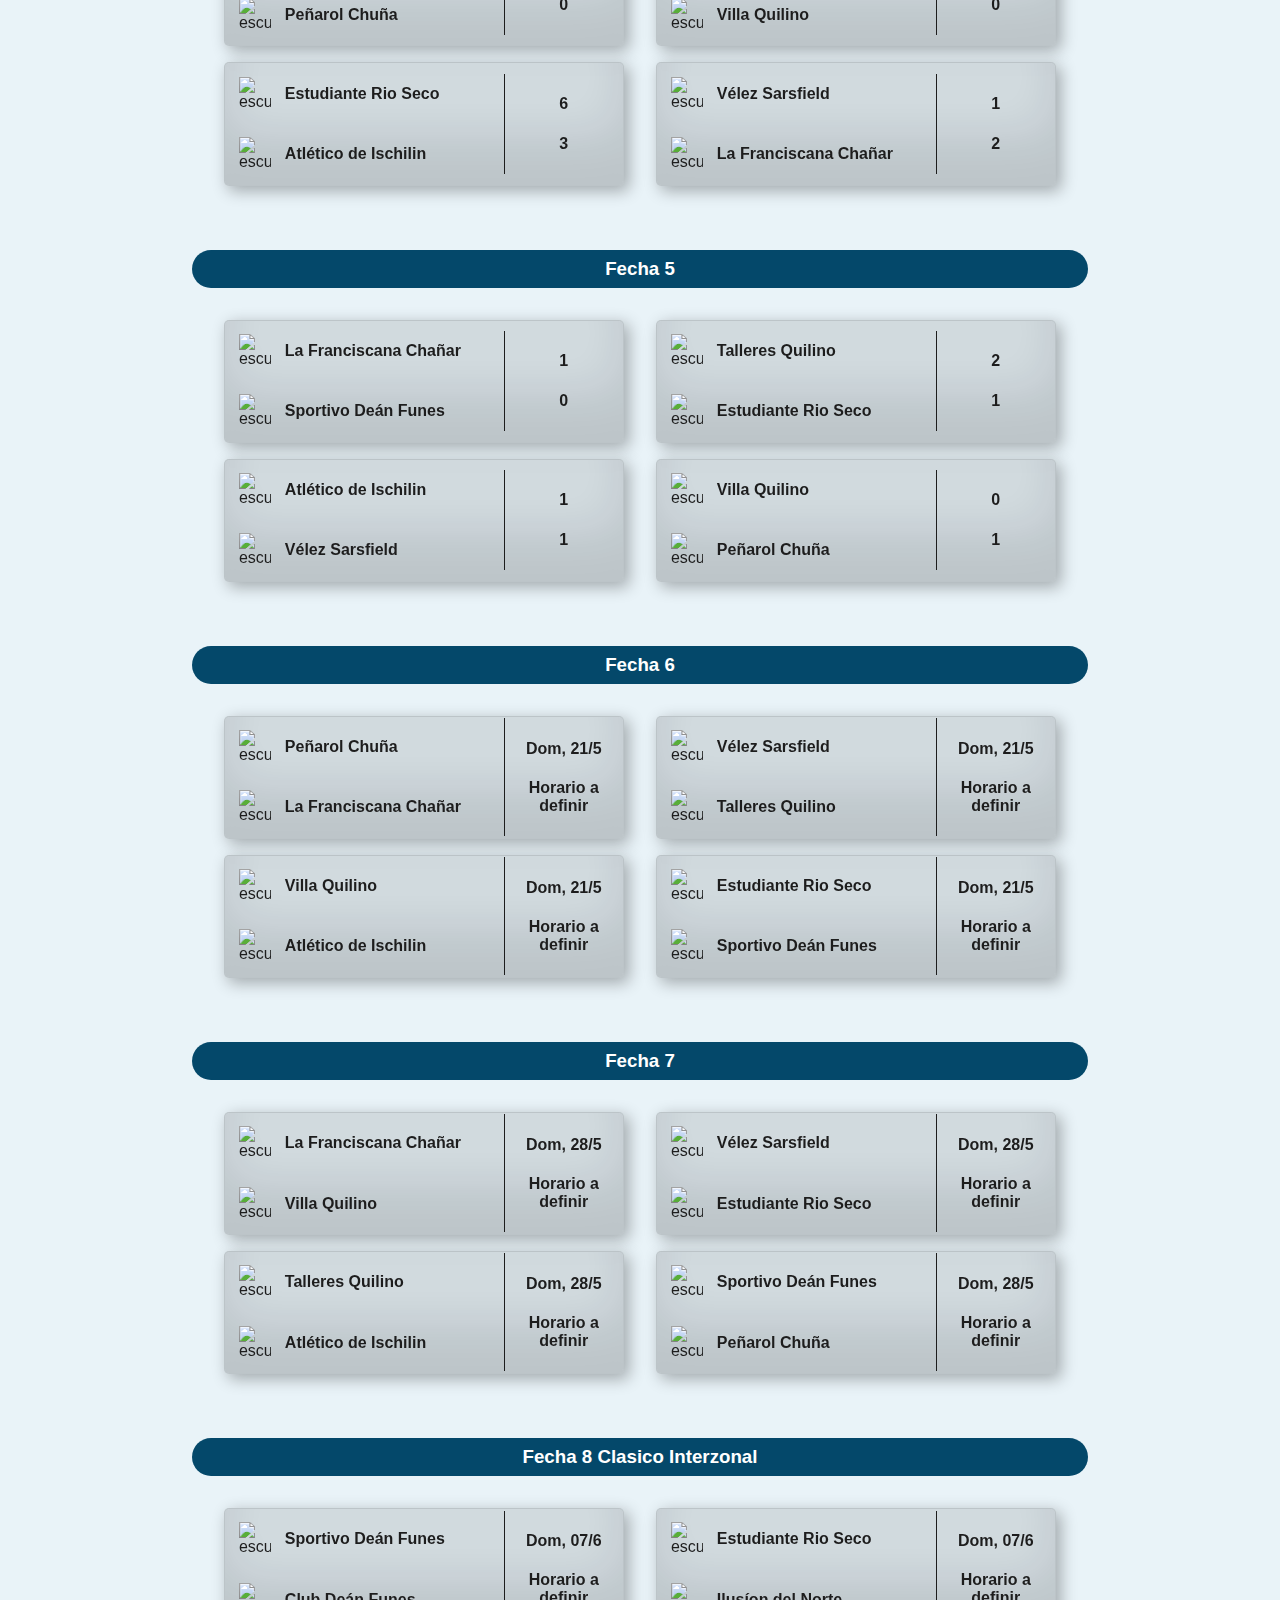
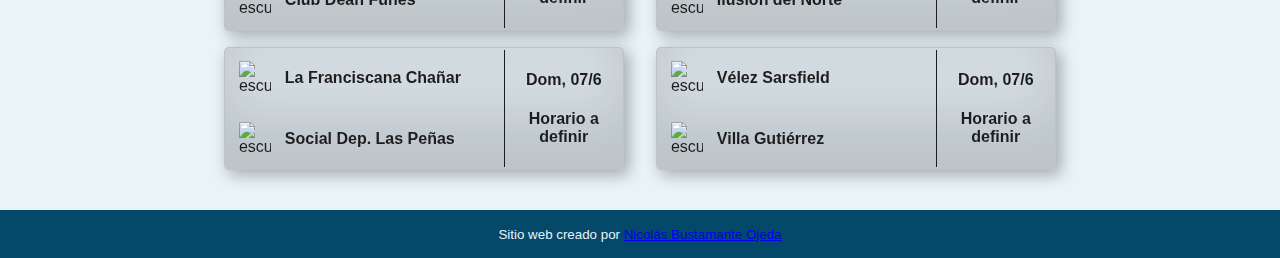
==== commit bb341e72: "quintaFecha" ====
--- a/fixture.html
+++ b/fixture.html
@@ -332,8 +332,8 @@
                 </div>
             </aside>
             <aside class="hora">
-                <h4>Dom, 14/5</h4>
-                <h4>Horario a definir</h4>
+                <h4>3</h4>
+                <h4>1</h4>
             </aside>
         </article>
 
@@ -349,8 +349,8 @@
                 </div>
             </aside>
             <aside class="hora">
-                <h4>Dom, 14/5</h4>
-                <h4>Horario a definir</h4>
+                <h4>2</h4>
+                <h4>1</h4>
             </aside>
         </article>
 
@@ -366,8 +366,8 @@
                 </div>
             </aside>
             <aside class="hora">
-                <h4>Dom, 14/5</h4>
-                <h4>Horario a definir</h4>
+                <h4>3</h4>
+                <h4>1</h4>
             </aside>
         </article>
 
@@ -383,11 +383,12 @@
                 </div>
             </aside>
             <aside class="hora">
-                <h4>Dom, 14/5</h4>
-                <h4>Horario a definir</h4>
-            </aside>
-        </article>
-    </section>
+                <h4>2</h4>
+                <h4>1</h4>
+            </aside>
+        </article>
+    </section>
+    
 
     <h3>Fecha 6</h3>
     <section  id="fecha6A" class="section-paridos">
@@ -902,8 +903,8 @@
                 </div>
             </aside>
             <aside class="hora">
-                <h4>Dom, 14/5</h4>
-                <h4>Horario a definir</h4>
+                <h4>1</h4>
+                <h4>0</h4>
             </aside>
         </article>
 
@@ -919,8 +920,8 @@
                 </div>
             </aside>
             <aside class="hora">
-                <h4>Dom, 14/5</h4>
-                <h4>Horario a definir</h4>
+                <h4>2</h4>
+                <h4>1</h4>
             </aside>
         </article>
 
@@ -936,8 +937,8 @@
                 </div>
             </aside>
             <aside class="hora">
-                <h4>Dom, 14/5</h4>
-                <h4>Horario a definir</h4>
+                <h4>1</h4>
+                <h4>1</h4>
             </aside>
         </article>
 
@@ -953,8 +954,8 @@
                 </div>
             </aside>
             <aside class="hora">
-                <h4>Dom, 14/5</h4>
-                <h4>Horario a definir</h4>
+                <h4>0</h4>
+                <h4>1</h4>
             </aside>
         </article>
     </section>
